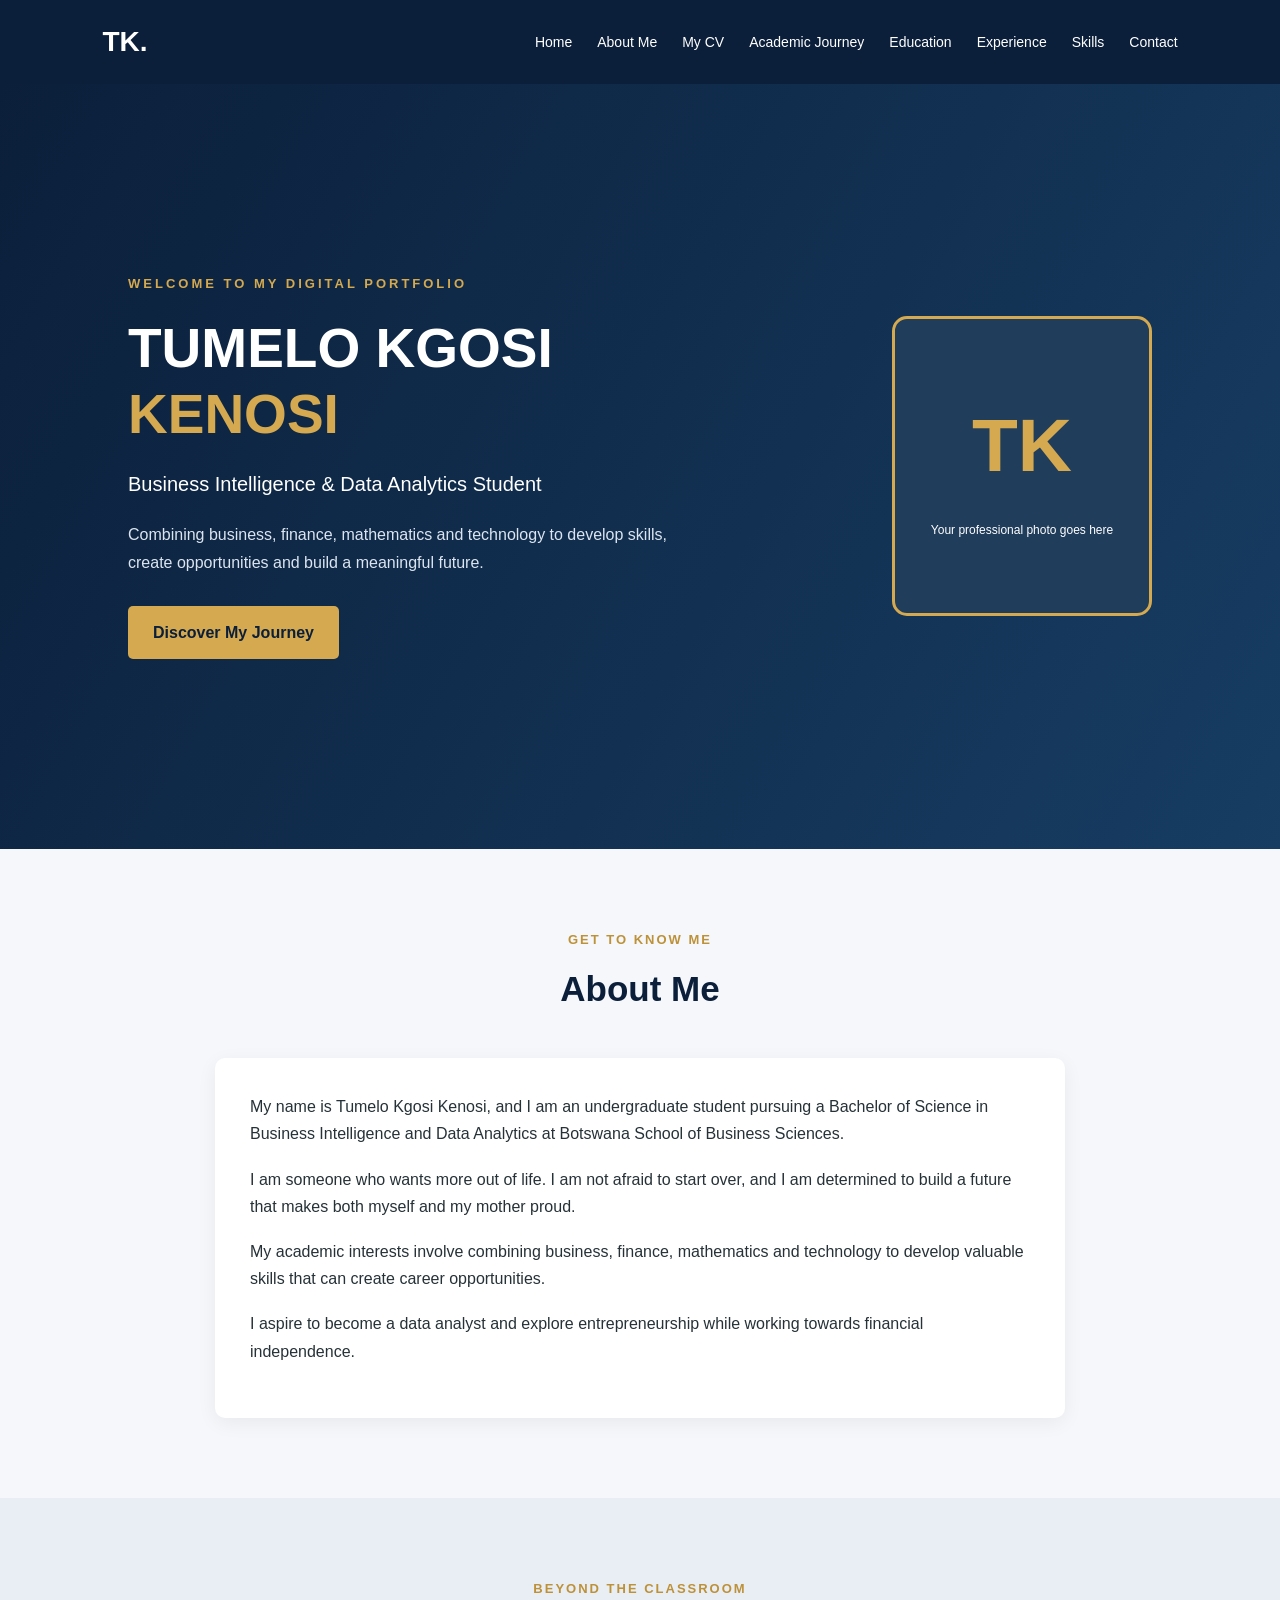
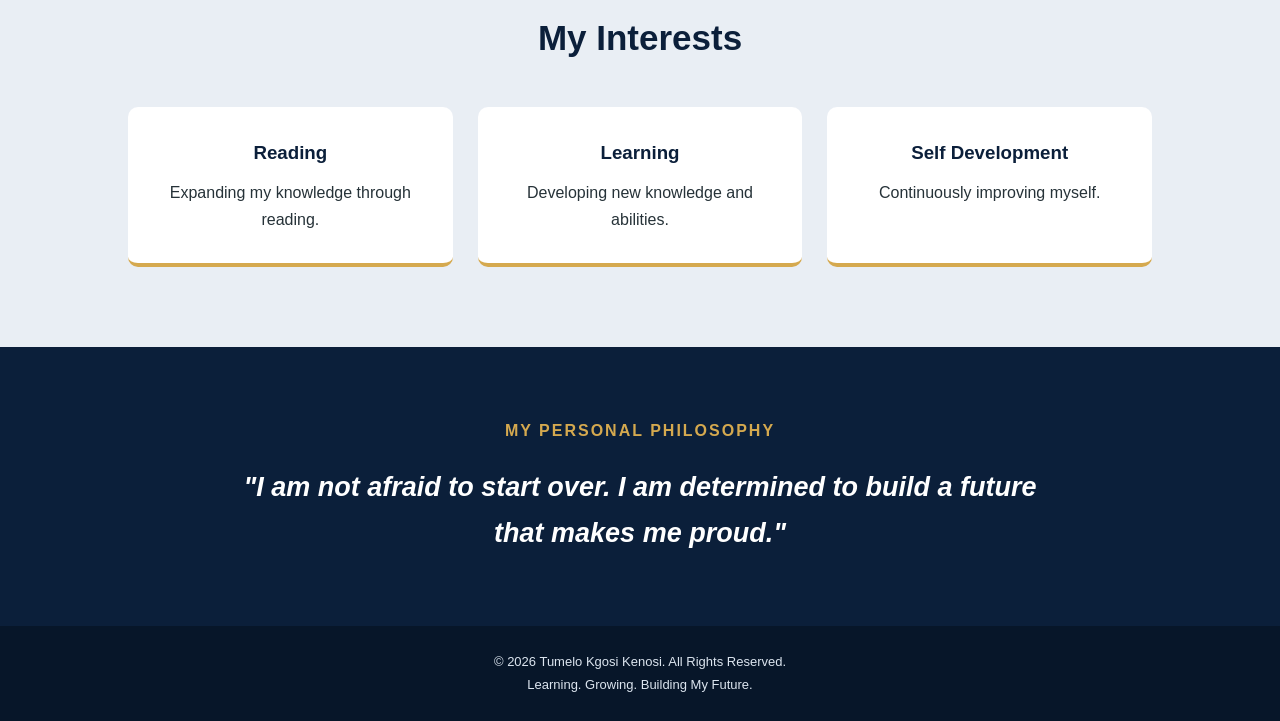
==== index.html @ eb2c1eec "Update index.html" ====
<!DOCTYPE html>
<html lang="en">
<head>
    <meta charset="UTF-8">
    <meta name="viewport" content="width=device-width, initial-scale=1.0">

    <title>Tumelo Kgosi Kenosi | Digital Portfolio</title>

    <meta name="description"
          content="The academic and professional portfolio of Tumelo Kgosi Kenosi, a Business Intelligence and Data Analytics student.">

    <link rel="stylesheet" href="style.css">
</head>

<body>

    <!-- NAVIGATION BAR -->
    <header>
        <nav class="navbar">
            <a href="#home" class="logo">TK.</a>

            <ul class="nav-links">
                <li><a href="home">Home</a></li>
                <li><a href="about">About Me</a></li>
                <li><a href="cv.html">My CV</a></li>
                <li><a href="academic.html">Academic Journey</a></li>
                <li><a href="education">Education</a></li>
                <li><a href="experience">Experience</a></li>
                <li><a href="skills">Skills</a></li>
                <li><a href="contact">Contact</a></li>
            </ul>
        </nav>
    </header>


    <!-- HOME SECTION -->
    <section id="home" class="hero">

        <div class="hero-content">

            <p class="intro">WELCOME TO MY DIGITAL PORTFOLIO</p>

            <h1>
                TUMELO KGOSI <br>
                <span>KENOSI</span>
            </h1>

            <h2>
                Business Intelligence & Data Analytics Student
            </h2>

            <p class="hero-description">
                Combining business, finance, mathematics and
                technology to develop skills, create opportunities
                and build a meaningful future.
            </p>

            <a href="#about" class="btn">
                Discover My Journey
            </a>

        </div>

        <div class="hero-image">
            <div class="image-placeholder">
                <span>TK</span>
                <p>Your professional photo goes here</p>
            </div>
        </div>

    </section>


    <!-- ABOUT ME SECTION -->
    <section id="about" class="section">

        <div class="section-heading">
            <p>GET TO KNOW ME</p>
            <h2>About Me</h2>
        </div>

        <div class="about-content">

            <p>
                My name is Tumelo Kgosi Kenosi, and I am an
                undergraduate student pursuing a Bachelor of
                Science in Business Intelligence and Data
                Analytics at Botswana School of Business Sciences.
            </p>

            <p>
                I am someone who wants more out of life. I am not
                afraid to start over, and I am determined to build
                a future that makes both myself and my mother proud.
            </p>

            <p>
                My academic interests involve combining business,
                finance, mathematics and technology to develop
                valuable skills that can create career opportunities.
            </p>

            <p>
                I aspire to become a data analyst and explore
                entrepreneurship while working towards financial
                independence.
            </p>

        </div>

    </section>


    <!-- PERSONAL INTERESTS -->
    <section class="section interests">

        <div class="section-heading">
            <p>BEYOND THE CLASSROOM</p>
            <h2>My Interests</h2>
        </div>

        <div class="interest-grid">

            <div class="interest-card">
                <h3>Reading</h3>
                <p>Expanding my knowledge through reading.</p>
            </div>

            <div class="interest-card">
                <h3>Learning</h3>
                <p>Developing new knowledge and abilities.</p>
            </div>

            <div class="interest-card">
                <h3>Self Development</h3>
                <p>Continuously improving myself.</p>
            </div>

        </div>

    </section>


    <!-- PERSONAL PHILOSOPHY -->
    <section class="quote-section">

        <p>MY PERSONAL PHILOSOPHY</p>

        <h2>
            "I am not afraid to start over.
            I am determined to build a future
            that makes me proud."
        </h2>

    </section>


    <!-- FOOTER -->
    <footer>
        <p>
            &copy; 2026 Tumelo Kgosi Kenosi.
            All Rights Reserved.
        </p>

        <p>Learning. Growing. Building My Future.</p>
    </footer>

    <script src="script.js"></script>

</body>
</html>
---- style.css ----
/* =================================
   1. GENERAL WEBSITE SETTINGS
================================= */

* {
    margin: 0;
    padding: 0;
    box-sizing: border-box;
    scroll-behavior: smooth;
}

body {
    font-family: Arial, sans-serif;
    background-color: #f5f7fa;
    color: #263238;
    line-height: 1.7;
}


/* =================================
   2. NAVIGATION BAR
================================= */

header {
    background-color: #0b1f3a;
    padding: 18px 8%;
    position: sticky;
    top: 0;
    z-index: 1000;
}

.navbar {
    display: flex;
    justify-content: space-between;
    align-items: center;
}

.logo {
    color: white;
    font-size: 28px;
    font-weight: bold;
    text-decoration: none;
}

.nav-links {
    display: flex;
    list-style: none;
    gap: 25px;
}

.nav-links a {
    color: white;
    text-decoration: none;
    font-size: 14px;
    transition: 0.3s;
}

.nav-links a:hover {
    color: #d5a94f;
}


/* =================================
   3. HOMEPAGE / HERO SECTION
================================= */

.hero {
    min-height: 85vh;
    background: linear-gradient(
        120deg,
        #0b1f3a,
        #173d63
    );

    display: flex;
    align-items: center;
    justify-content: space-between;
    padding: 70px 10%;
    gap: 40px;
}

.hero-content {
    max-width: 650px;
    color: white;
}

.intro {
    color: #d5a94f;
    letter-spacing: 3px;
    font-size: 13px;
    font-weight: bold;
    margin-bottom: 20px;
}

.hero h1 {
    font-size: 55px;
    line-height: 1.2;
    margin-bottom: 20px;
}

.hero h1 span {
    color: #d5a94f;
}

.hero h2 {
    font-size: 20px;
    margin-bottom: 20px;
    font-weight: normal;
}

.hero-description {
    color: #dce5ef;
    margin-bottom: 30px;
    max-width: 550px;
}

.btn {
    display: inline-block;
    background-color: #d5a94f;
    color: #0b1f3a;
    padding: 13px 25px;
    border-radius: 5px;
    text-decoration: none;
    font-weight: bold;
    transition: 0.3s;
}

.btn:hover {
    background-color: white;
    transform: translateY(-3px);
}


/* =================================
   4. PROFILE IMAGE PLACEHOLDER
================================= */

.hero-image {
    display: flex;
    justify-content: center;
    align-items: center;
}

.image-placeholder {
    width: 260px;
    height: 300px;
    border: 3px solid #d5a94f;
    border-radius: 15px;
    background-color: #203d5b;
    color: white;
    display: flex;
    flex-direction: column;
    align-items: center;
    justify-content: center;
    text-align: center;
}

.image-placeholder span {
    font-size: 75px;
    font-weight: bold;
    color: #d5a94f;
}

.image-placeholder p {
    font-size: 12px;
    padding: 10px;
}


/* =================================
   5. GENERAL SECTIONS
================================= */

.section {
    padding: 80px 10%;
}

.section-heading {
    text-align: center;
    margin-bottom: 40px;
}

.section-heading p {
    color: #bd9138;
    font-size: 13px;
    font-weight: bold;
    letter-spacing: 2px;
}

.section-heading h2 {
    color: #0b1f3a;
    font-size: 35px;
    margin-top: 8px;
}

.about-content {
    max-width: 850px;
    margin: auto;
    background-color: white;
    padding: 35px;
    border-radius: 10px;
    box-shadow: 0 5px 20px rgba(0,0,0,0.06);
}

.about-content p {
    margin-bottom: 18px;
}


/* =================================
   6. INTEREST CARDS
================================= */

.interests {
    background-color: #e9eef4;
}

.interest-grid {
    display: grid;
    grid-template-columns: repeat(3, 1fr);
    gap: 25px;
}

.interest-card {
    background-color: white;
    padding: 30px;
    border-radius: 10px;
    text-align: center;
    border-bottom: 4px solid #d5a94f;
    transition: 0.3s;
}

.interest-card:hover {
    transform: translateY(-7px);
    box-shadow: 0 8px 20px rgba(0,0,0,0.1);
}

.interest-card h3 {
    color: #0b1f3a;
    margin-bottom: 10px;
}


/* =================================
   7. PERSONAL QUOTE
================================= */

.quote-section {
    background-color: #0b1f3a;
    color: white;
    text-align: center;
    padding: 70px 10%;
}

.quote-section p {
    color: #d5a94f;
    letter-spacing: 2px;
    margin-bottom: 20px;
    font-weight: bold;
}

.quote-section h2 {
    max-width: 800px;
    margin: auto;
    font-size: 27px;
    font-style: italic;
}


/* =================================
   8. FOOTER
================================= */

footer {
    background-color: #071629;
    color: #dce5ef;
    text-align: center;
    padding: 25px;
    font-size: 13px;
}


/* =================================
   9. MOBILE RESPONSIVENESS
================================= */

@media (max-width: 850px) {

    .hero {
        flex-direction: column;
        text-align: center;
    }

    .hero h1 {
        font-size: 40px;
    }

    .interest-grid {
        grid-template-columns: 1fr;
    }

    .navbar {
        flex-direction: column;
        gap: 15px;
    }

    .nav-links {
        justify-content: center;
        flex-wrap: wrap;
        gap: 12px;
    }

}

@media (max-width: 480px) {

    .hero h1 {
        font-size: 32px;
    }

    .hero h2 {
        font-size: 17px;
    }

    .section {
        padding: 55px 6%;
    }

    .about-content {
        padding: 22px;
    }

}


/* BACK TO TOP BUTTON */

.back-to-top {
    position: fixed;
    bottom: 25px;
    right: 25px;
    width: 45px;
    height: 45px;
    border: none;
    border-radius: 50%;
    background-color: #d5a94f;
    color: #0b1f3a;
    font-size: 25px;
    font-weight: bold;
    cursor: pointer;
    opacity: 0;
    visibility: hidden;
    transition: 0.3s;
    z-index: 999;
}

.back-to-top.show {
    opacity: 1;
    visibility: visible;
}

.back-to-top:hover {
    background-color: #0b1f3a;
    color: white;
}

/* ACTIVE NAVIGATION LINK */

.nav-links a.active {
    color: #d5a94f;
}


/* =================================
   CV PAGE STYLING
================================= */

.cv-hero {
    background: linear-gradient(120deg, #0b1f3a, #173d63);
    color: white;
    text-align: center;
    padding: 75px 20px;
}

.cv-hero p:first-child {
    color: #d5a94f;
    letter-spacing: 3px;
    font-size: 13px;
}

.cv-hero h1 {
    font-size: 40px;
    margin: 15px 0;
}

.cv-hero h2 {
    color: #d5a94f;
    font-size: 24px;
}

.cv-container {
    max-width: 950px;
    margin: 50px auto;
    padding: 0 25px;
}

.cv-section {
    background: white;
    padding: 30px;
    margin-bottom: 25px;
    border-radius: 10px;
    box-shadow: 0 5px 18px rgba(0,0,0,0.05);
}

.cv-section h2 {
    color: #0b1f3a;
    border-bottom: 2px solid #d5a94f;
    padding-bottom: 10px;
    margin-bottom: 20px;
}

.cv-item {
    margin-bottom: 15px;
}

.cv-item h3 {
    color: #173d63;
    margin-bottom: 5px;
}

.institution {
    font-weight: bold;
    color: #bd9138;
}

.placeholder {
    color: #777;
    font-style: italic;
    margin-top: 10px;
}

.cv-skills {
    display: grid;
    grid-template-columns: repeat(2, 1fr);
    gap: 20px;
}

.skill {
    background: #f0f3f7;
    padding: 20px;
    border-radius: 8px;
}

.skill h3 {
    color: #173d63;
    margin-bottom: 8px;
}

.cv-list {
    padding-left: 25px;
}

.cv-list li {
    margin-bottom: 10px;
}

.cv-button {
    text-align: center;
    margin: 40px 0;
}

@media (max-width: 600px) {
    .cv-skills {
        grid-template-columns: 1fr;
    }

    .cv-hero h1 {
        font-size: 30px;
    }

    .cv-section {
        padding: 20px;
    }
}


/* =================================
   ACADEMIC BLOG PAGE
================================= */

.blog-hero {
    background: linear-gradient(120deg, #0b1f3a, #173d63);
    color: white;
    text-align: center;
    padding: 75px 20px;
}

.blog-hero p:first-child {
    color: #d5a94f;
    font-size: 13px;
    letter-spacing: 3px;
    font-weight: bold;
}

.blog-hero h1 {
    font-size: 42px;
    margin: 15px 0;
}

.blog-container {
    max-width: 900px;
    margin: 50px auto;
    padding: 0 25px;
}

.blog-post {
    background: white;
    padding: 45px;
    border-radius: 10px;
    box-shadow: 0 5px 20px rgba(0,0,0,0.06);
    margin-bottom: 35px;
}

.blog-category {
    color: #bd9138;
    font-size: 12px;
    font-weight: bold;
    letter-spacing: 2px;
}

.blog-post h2 {
    color: #0b1f3a;
    font-size: 30px;
    margin: 12px 0;
}

.blog-date {
    color: #777;
    font-size: 13px;
    margin-bottom: 30px;
}

.blog-content h3 {
    color: #173d63;
    margin: 25px 0 10px;
}

.blog-content p {
    margin-bottom: 18px;
    text-align: justify;
}

.blog-container > .btn {
    display: block;
    width: fit-content;
    margin: auto;
}

@media (max-width: 600px) {

    .blog-post {
        padding: 25px;
    }

    .blog-hero h1 {
        font-size: 30px;
    }

}
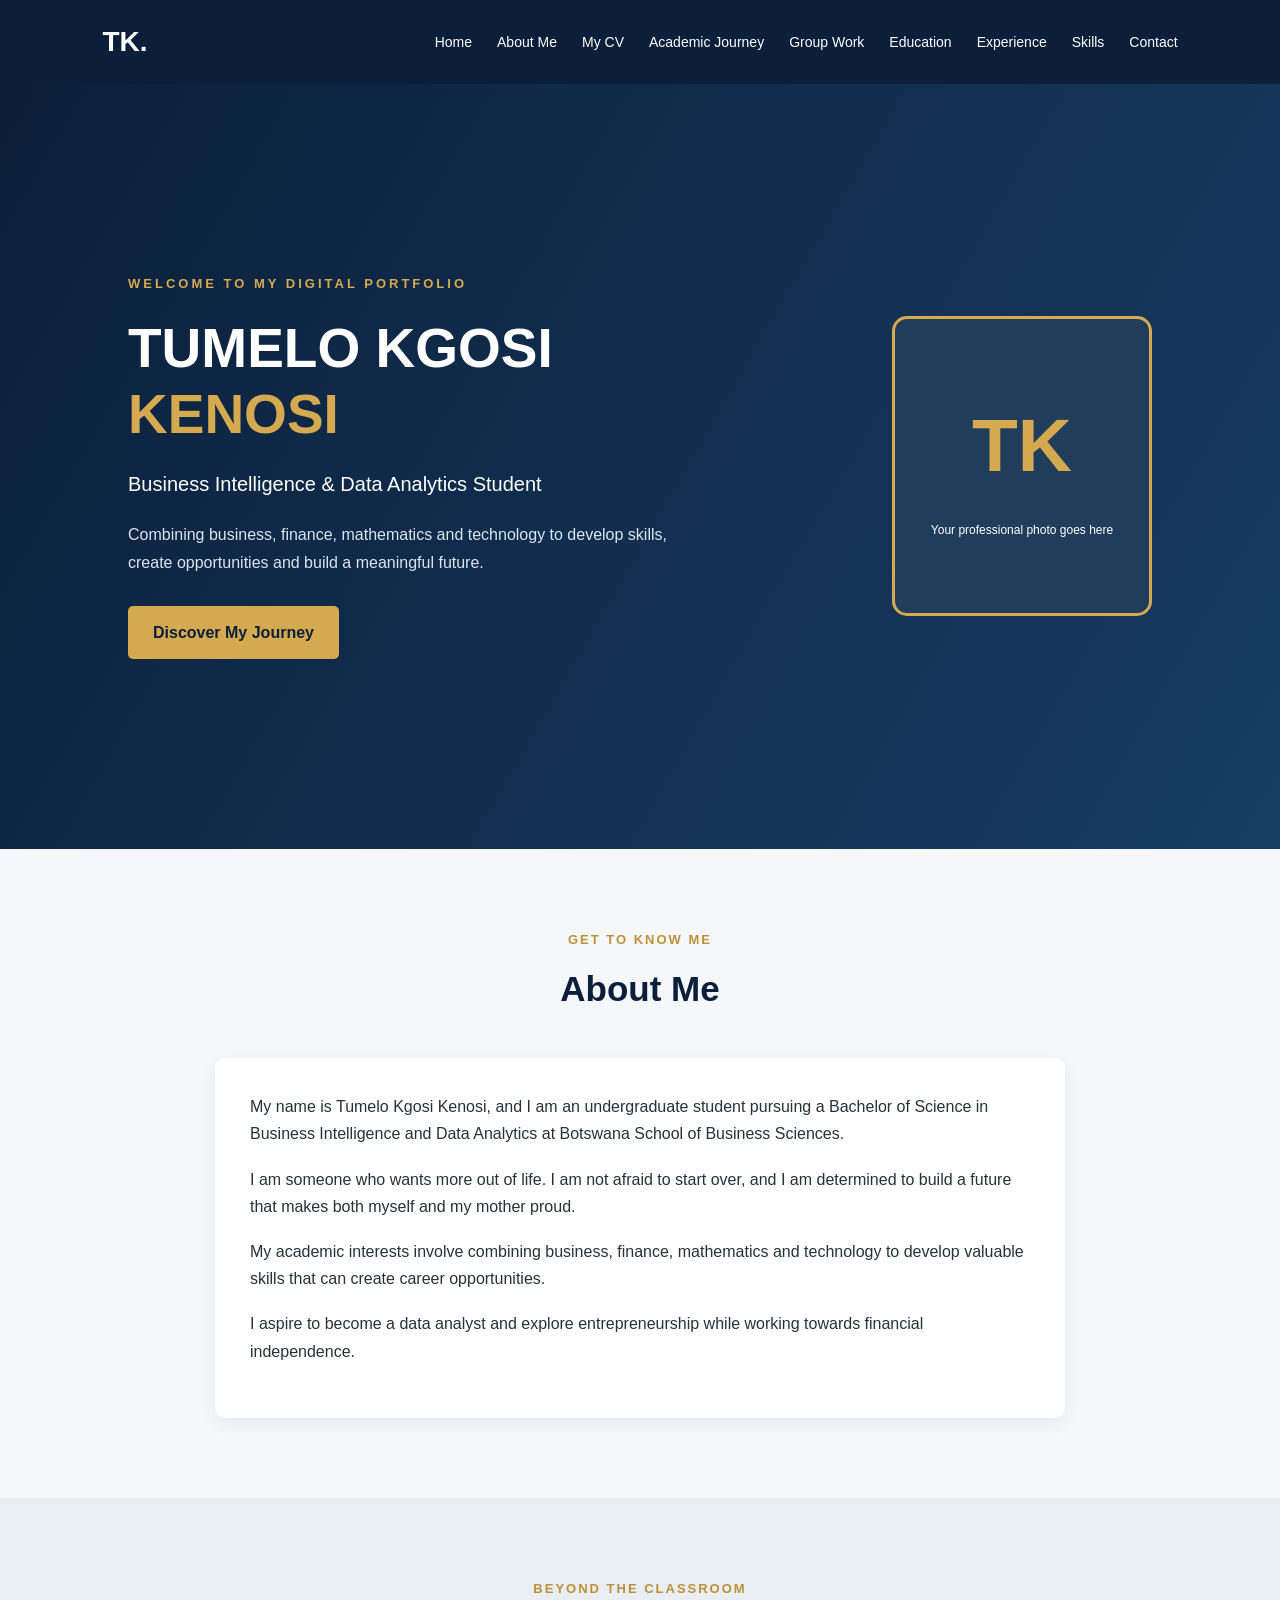
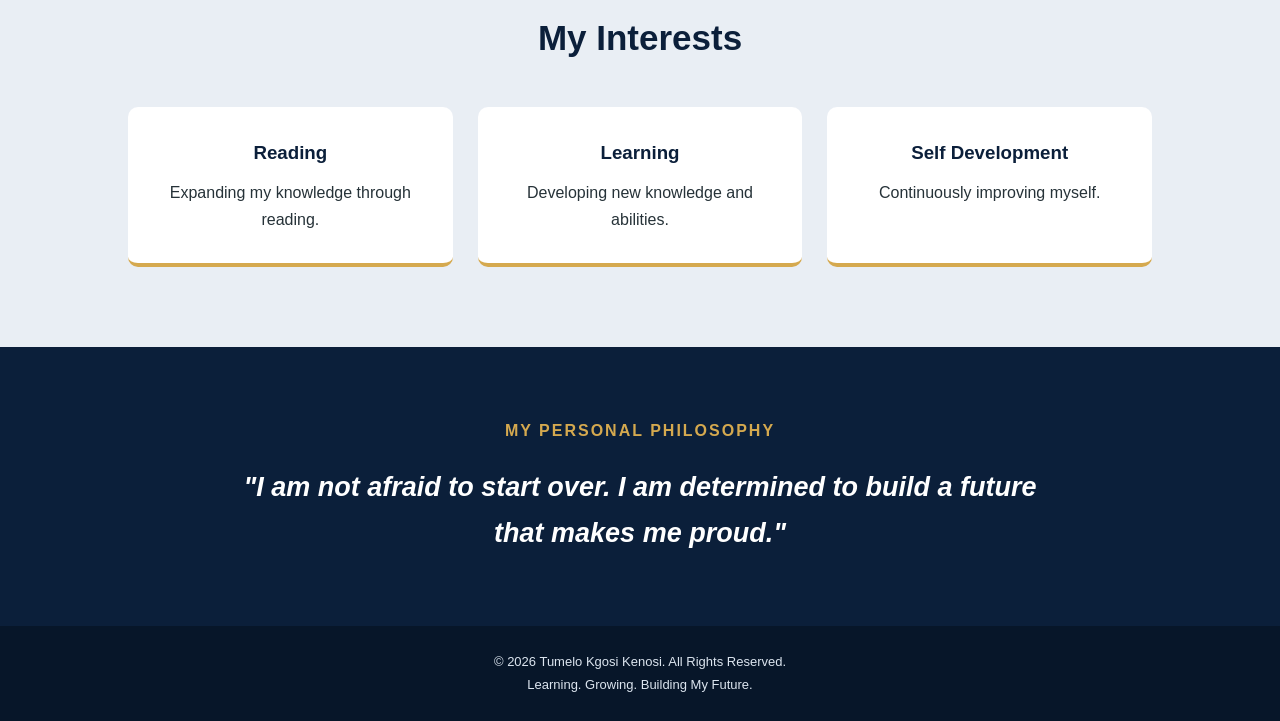
==== commit 86ec385c: "Update index.html" ====
--- a/index.html
+++ b/index.html
@@ -25,6 +25,7 @@
                 <li><a href="about">About Me</a></li>
                 <li><a href="cv.html">My CV</a></li>
                 <li><a href="academic.html">Academic Journey</a></li>
+                <li><a href="groupwork.html">Group Work</a></li>
                 <li><a href="education">Education</a></li>
                 <li><a href="experience">Experience</a></li>
                 <li><a href="skills">Skills</a></li>
--- a/style.css
+++ b/style.css
@@ -568,3 +568,97 @@
     }
 
 }
+
+
+/* =================================
+   GROUP WORK PAGE
+================================= */
+
+.group-container {
+    max-width: 950px;
+    margin: 50px auto;
+    padding: 0 25px;
+}
+
+.group-intro {
+    background: white;
+    padding: 35px;
+    margin-bottom: 30px;
+    border-radius: 10px;
+    box-shadow: 0 5px 18px rgba(0,0,0,0.05);
+}
+
+.group-intro h2 {
+    color: #0b1f3a;
+    border-bottom: 2px solid #d5a94f;
+    padding-bottom: 12px;
+    margin-bottom: 20px;
+}
+
+.group-intro p {
+    margin-bottom: 15px;
+    text-align: justify;
+}
+
+.stage-card {
+    background: white;
+    padding: 35px;
+    margin-bottom: 25px;
+    border-radius: 10px;
+    border-left: 5px solid #d5a94f;
+    box-shadow: 0 5px 18px rgba(0,0,0,0.05);
+}
+
+.stage-number {
+    display: inline-block;
+    color: #bd9138;
+    font-size: 14px;
+    font-weight: bold;
+    margin-bottom: 10px;
+}
+
+.stage-card h2 {
+    color: #0b1f3a;
+    font-size: 27px;
+}
+
+.stage-card h3 {
+    color: #173d63;
+    margin: 10px 0 15px;
+}
+
+.stage-card > p {
+    margin-bottom: 20px;
+    text-align: justify;
+}
+
+.reflection-box {
+    background: #edf2f7;
+    padding: 20px;
+    border-radius: 8px;
+    margin-top: 20px;
+}
+
+.reflection-box strong {
+    color: #0b1f3a;
+    display: block;
+    margin-bottom: 10px;
+}
+
+.reflection-box p {
+    color: #555;
+    font-style: italic;
+}
+
+@media (max-width: 600px) {
+
+    .stage-card,
+    .group-intro {
+        padding: 22px;
+    }
+
+    .stage-card h2 {
+        font-size: 23px;
+    }
+
+}
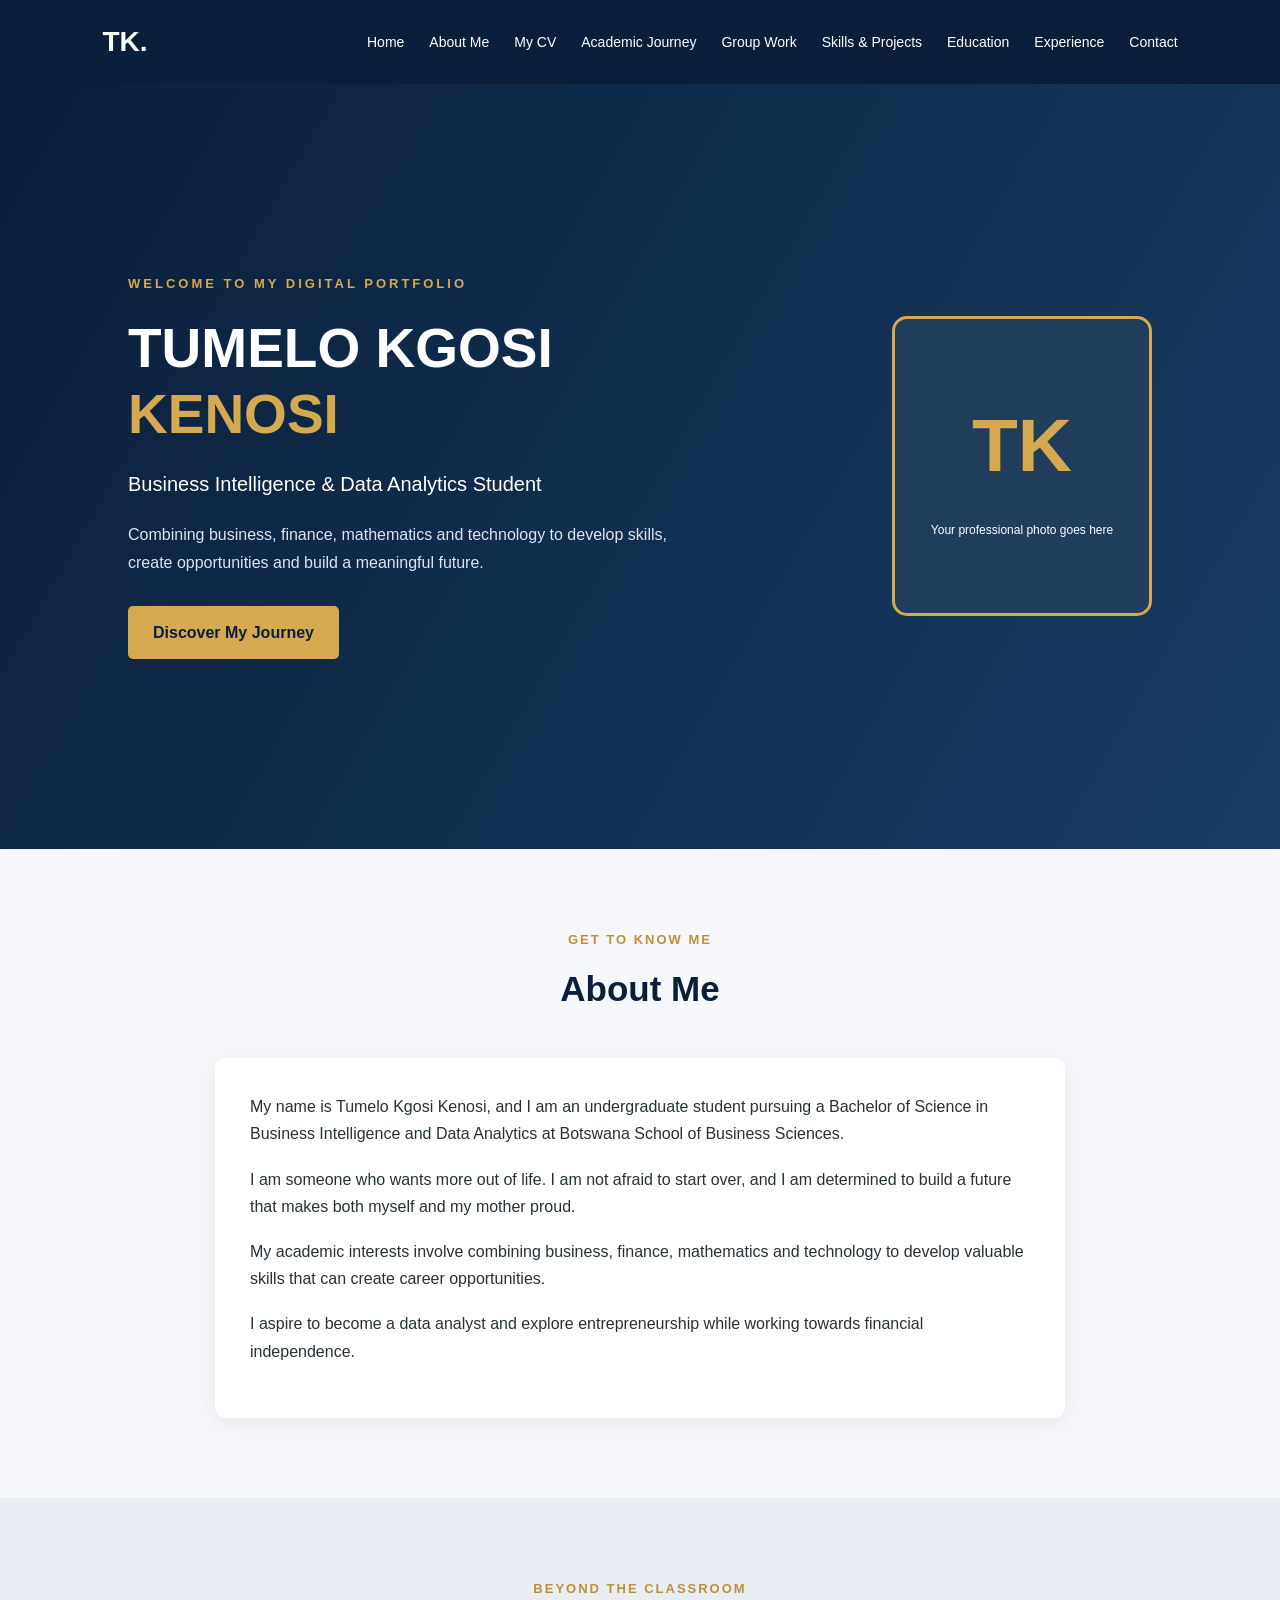
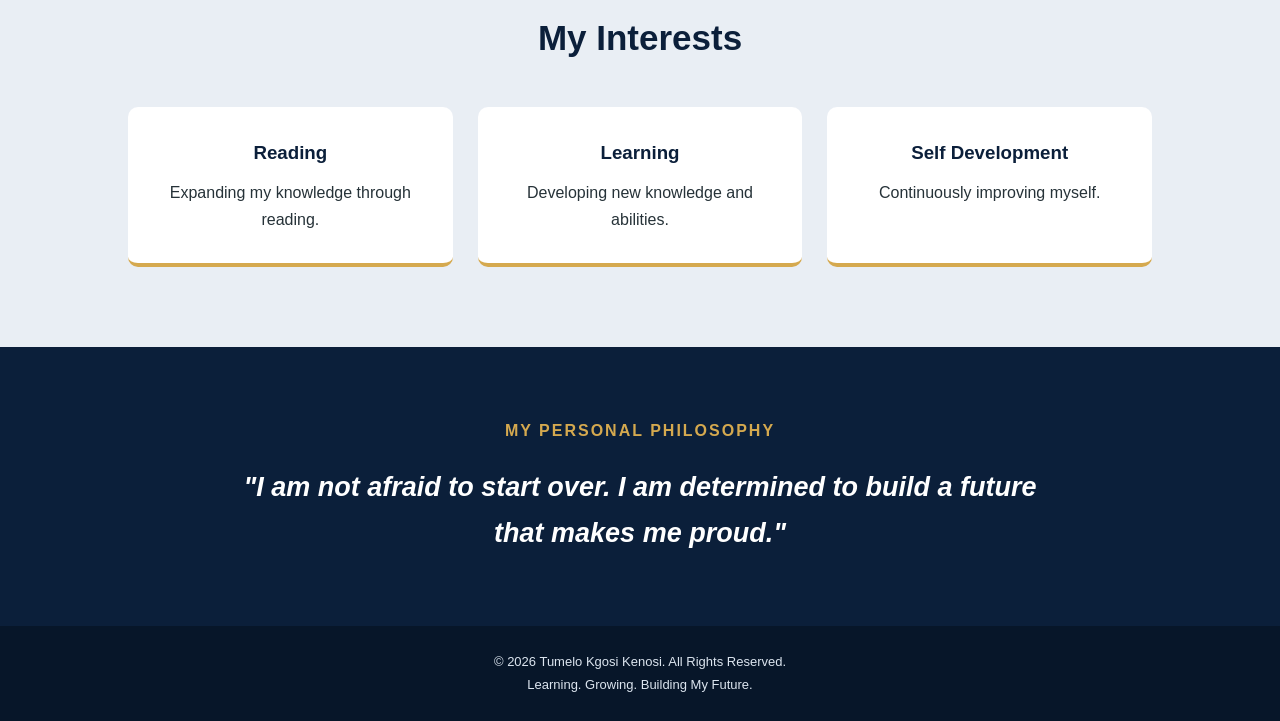
==== commit faaa42a6: "Update index.html" ====
--- a/index.html
+++ b/index.html
@@ -26,9 +26,9 @@
                 <li><a href="cv.html">My CV</a></li>
                 <li><a href="academic.html">Academic Journey</a></li>
                 <li><a href="groupwork.html">Group Work</a></li>
+                <li><a href="skills.html">Skills & Projects</a></li>
                 <li><a href="education">Education</a></li>
                 <li><a href="experience">Experience</a></li>
-                <li><a href="skills">Skills</a></li>
                 <li><a href="contact">Contact</a></li>
             </ul>
         </nav>
--- a/style.css
+++ b/style.css
@@ -662,3 +662,146 @@
     }
 
 }
+
+
+/* =================================
+   SKILLS AND PROJECTS PAGE
+================================= */
+
+.skills-container {
+    max-width: 1100px;
+    margin: 50px auto;
+    padding: 0 25px;
+}
+
+.skills-intro {
+    background: white;
+    padding: 35px;
+    margin-bottom: 35px;
+    border-radius: 10px;
+    box-shadow: 0 5px 18px rgba(0,0,0,0.05);
+}
+
+.skills-intro h2,
+.skills-section h2 {
+    color: #0b1f3a;
+    margin-bottom: 20px;
+}
+
+.skills-intro h2 {
+    border-bottom: 2px solid #d5a94f;
+    padding-bottom: 12px;
+}
+
+.skills-intro p {
+    text-align: justify;
+}
+
+.skills-section {
+    margin-bottom: 45px;
+}
+
+.skills-section > h2 {
+    font-size: 27px;
+    margin-bottom: 25px;
+}
+
+.skills-grid,
+.professional-grid,
+.projects-grid {
+    display: grid;
+    grid-template-columns: repeat(3, 1fr);
+    gap: 22px;
+}
+
+.portfolio-skill,
+.professional-card,
+.project-card {
+    background: white;
+    padding: 28px;
+    border-radius: 10px;
+    box-shadow: 0 5px 18px rgba(0,0,0,0.05);
+    transition: 0.3s;
+}
+
+.portfolio-skill:hover,
+.professional-card:hover,
+.project-card:hover {
+    transform: translateY(-5px);
+}
+
+.skill-icon {
+    width: 45px;
+    height: 45px;
+    display: flex;
+    align-items: center;
+    justify-content: center;
+    background: #0b1f3a;
+    color: #d5a94f;
+    font-weight: bold;
+    border-radius: 8px;
+    margin-bottom: 18px;
+}
+
+.portfolio-skill h3,
+.professional-card h3,
+.project-card h3 {
+    color: #173d63;
+    margin-bottom: 12px;
+}
+
+.portfolio-skill p,
+.professional-card p,
+.project-card p {
+    color: #555;
+    font-size: 14px;
+}
+
+.skill-status,
+.project-status {
+    display: inline-block;
+    margin-top: 18px;
+    padding: 6px 12px;
+    background: #edf2f7;
+    color: #173d63;
+    border-radius: 20px;
+    font-size: 11px;
+    font-weight: bold;
+}
+
+.project-intro {
+    margin-bottom: 22px;
+    color: #555;
+}
+
+.project-number {
+    color: #bd9138;
+    font-size: 12px;
+    font-weight: bold;
+    letter-spacing: 2px;
+    margin-bottom: 15px;
+}
+
+@media (max-width: 800px) {
+
+    .skills-grid,
+    .professional-grid,
+    .projects-grid {
+        grid-template-columns: repeat(2, 1fr);
+    }
+
+}
+
+@media (max-width: 550px) {
+
+    .skills-grid,
+    .professional-grid,
+    .projects-grid {
+        grid-template-columns: 1fr;
+    }
+
+    .skills-intro {
+        padding: 23px;
+    }
+
+}
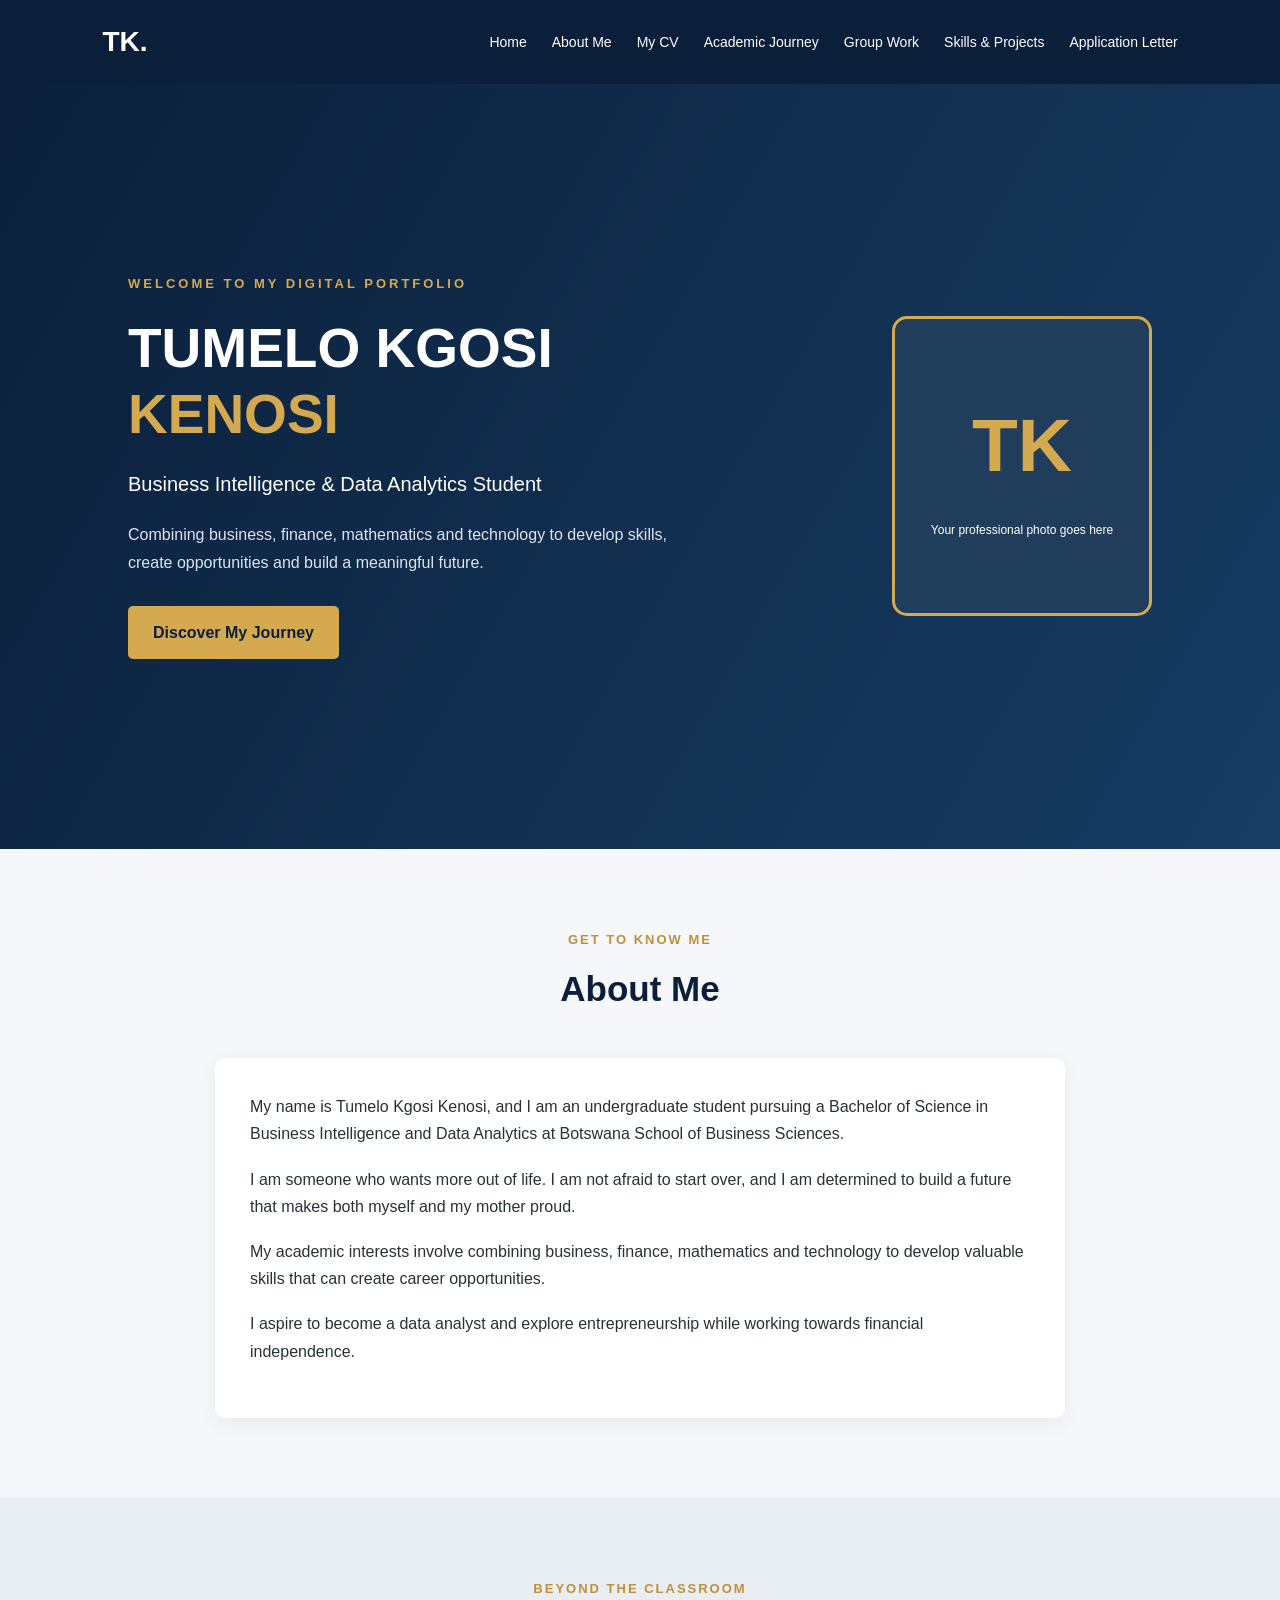
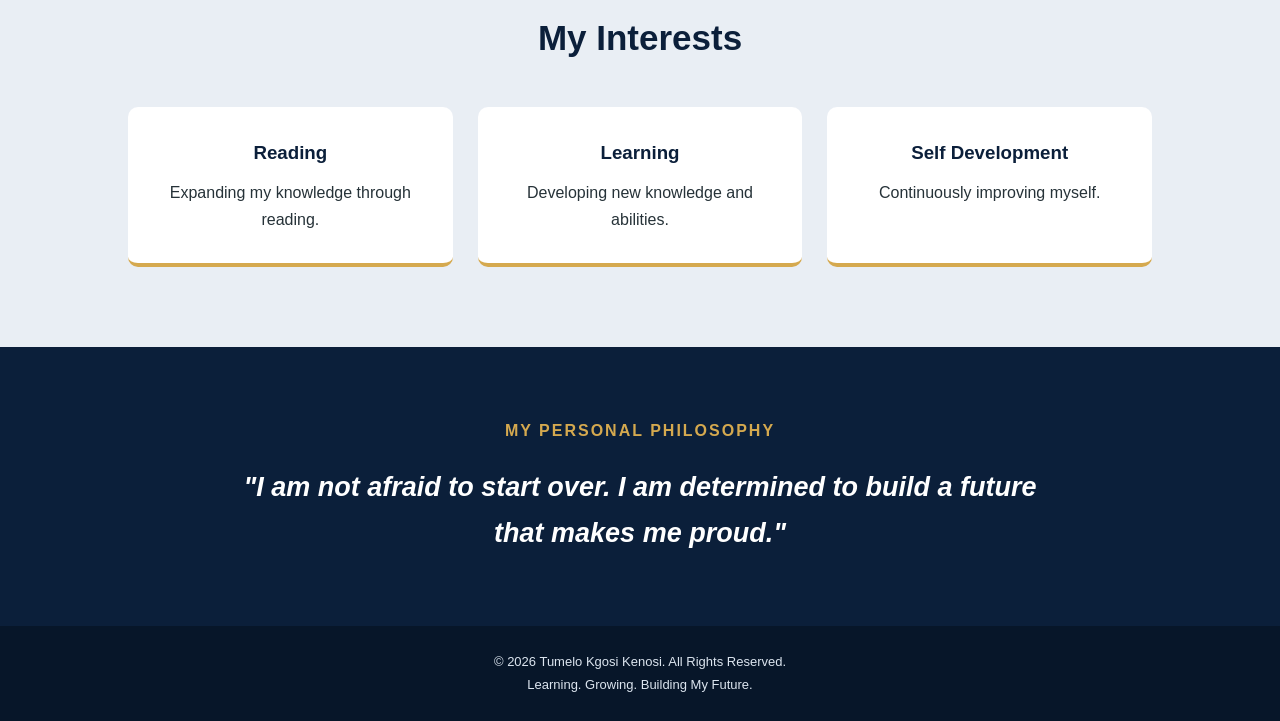
==== commit 62562208: "Update index.html" ====
--- a/index.html
+++ b/index.html
@@ -27,9 +27,7 @@
                 <li><a href="academic.html">Academic Journey</a></li>
                 <li><a href="groupwork.html">Group Work</a></li>
                 <li><a href="skills.html">Skills & Projects</a></li>
-                <li><a href="education">Education</a></li>
-                <li><a href="experience">Experience</a></li>
-                <li><a href="contact">Contact</a></li>
+                <li><a href="application.html">Application Letter</a></li>
             </ul>
         </nav>
     </header>
--- a/style.css
+++ b/style.css
@@ -805,3 +805,67 @@
     }
 
 }
+
+
+/* =================================
+   APPLICATION LETTER PAGE
+================================= */
+
+.letter-container {
+    max-width: 900px;
+    margin: 50px auto;
+    padding: 0 25px;
+}
+
+.letter-paper {
+    background: white;
+    padding: 55px;
+    border-radius: 8px;
+    box-shadow: 0 5px 25px rgba(0,0,0,0.08);
+    line-height: 1.9;
+}
+
+.letter-paper h2 {
+    color: #0b1f3a;
+    font-size: 25px;
+    margin-bottom: 3px;
+}
+
+.letter-subtitle {
+    color: #bd9138;
+    font-size: 14px;
+    margin-bottom: 20px;
+}
+
+.letter-paper hr {
+    border: none;
+    border-top: 2px solid #d5a94f;
+    margin-bottom: 25px;
+}
+
+.letter-paper p {
+    margin-bottom: 20px;
+    text-align: justify;
+}
+
+.letter-paper h3 {
+    color: #173d63;
+    font-size: 16px;
+    margin: 25px 0;
+}
+
+.signature {
+    margin-top: 25px;
+}
+
+@media (max-width: 600px) {
+
+    .letter-paper {
+        padding: 25px;
+    }
+
+    .letter-paper h2 {
+        font-size: 21px;
+    }
+
+}
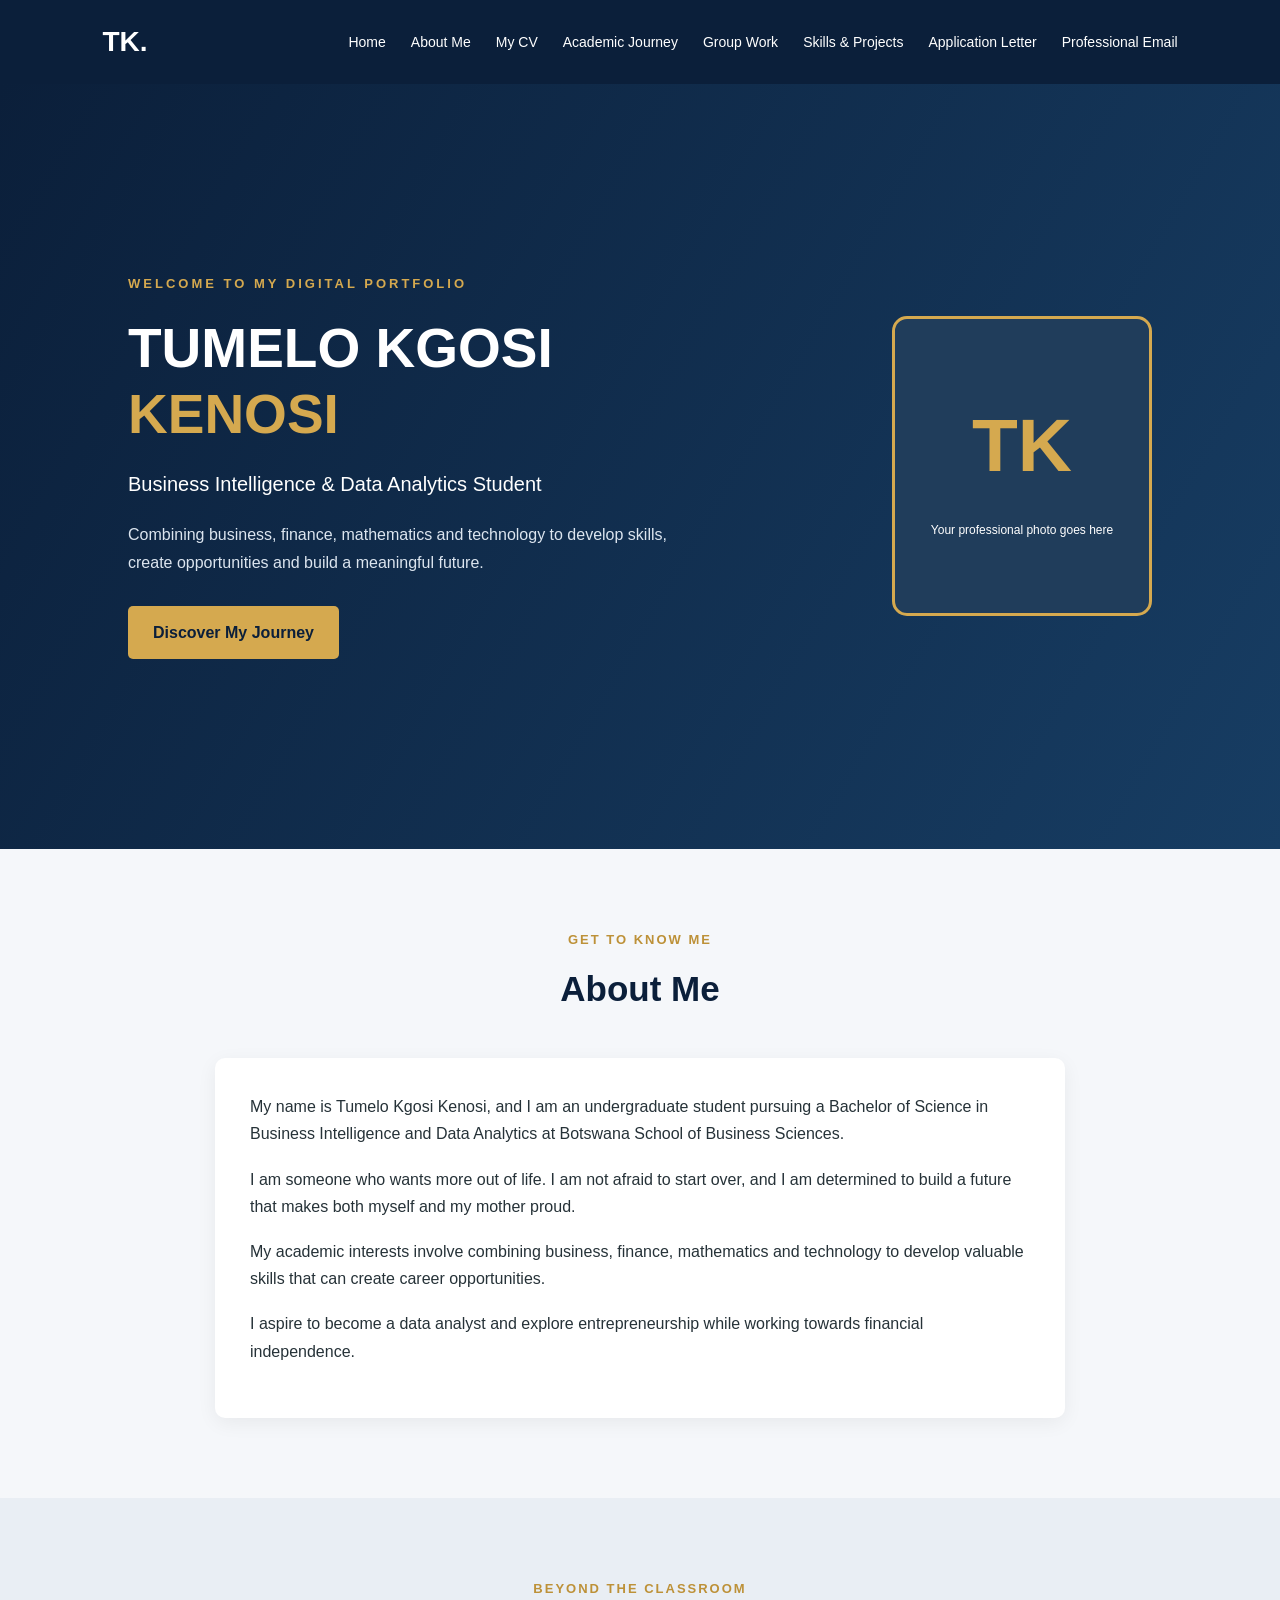
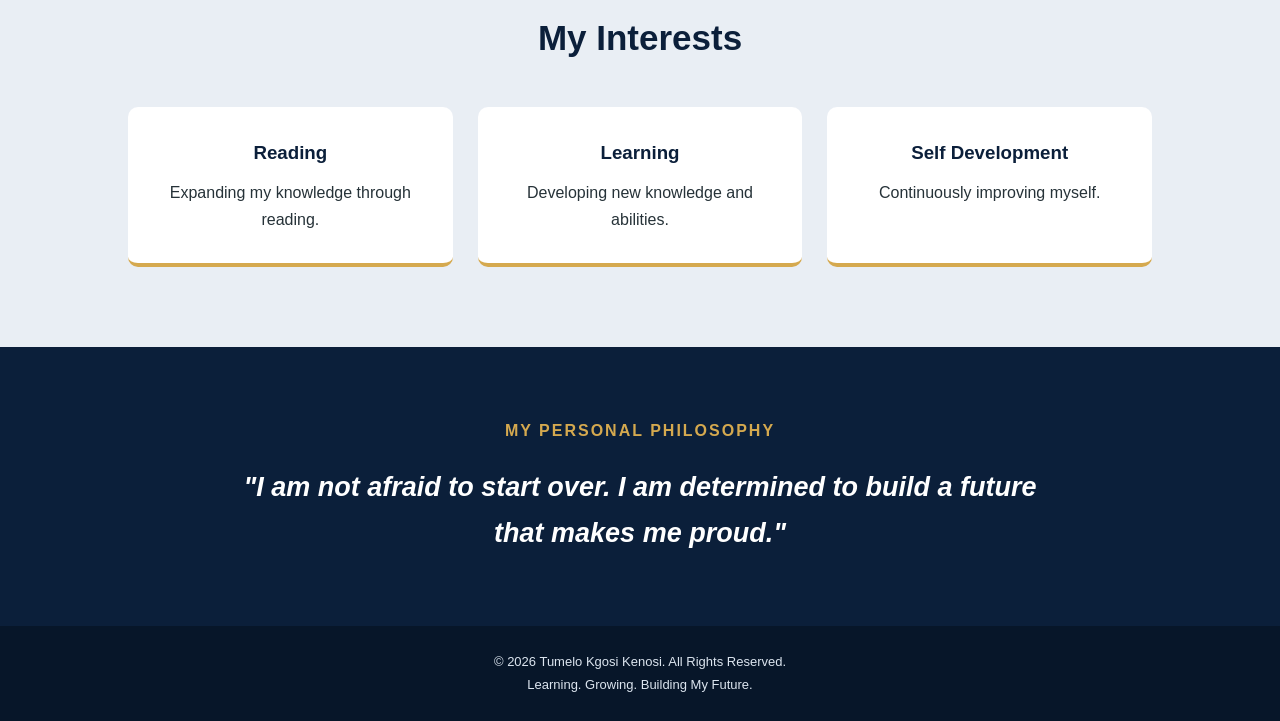
==== commit 0d14f35a: "Update index.html" ====
--- a/index.html
+++ b/index.html
@@ -28,6 +28,7 @@
                 <li><a href="groupwork.html">Group Work</a></li>
                 <li><a href="skills.html">Skills & Projects</a></li>
                 <li><a href="application.html">Application Letter</a></li>
+                <li><a href="email.html">Professional Email</a></li>
             </ul>
         </nav>
     </header>
--- a/style.css
+++ b/style.css
@@ -869,3 +869,63 @@
     }
 
 }
+
+
+/* =================================
+   PROFESSIONAL EMAIL PAGE
+================================= */
+
+.email-paper {
+    background: white;
+    padding: 40px;
+    border-radius: 10px;
+    box-shadow: 0 5px 20px rgba(0,0,0,0.06);
+    line-height: 1.8;
+}
+
+.email-paper h2 {
+    color: #0b1f3a;
+    margin-bottom: 25px;
+}
+
+.email-field {
+    display: flex;
+    gap: 12px;
+    padding: 12px 0;
+    border-bottom: 1px solid #e5e9ef;
+    flex-wrap: wrap;
+}
+
+.email-field strong {
+    color: #173d63;
+    min-width: 75px;
+}
+
+.email-paper hr {
+    border: none;
+    border-top: 2px solid #d5a94f;
+    margin: 25px 0;
+}
+
+.email-paper > p {
+    margin-bottom: 18px;
+}
+
+.attachment-note {
+    background: #edf2f7;
+    padding: 20px;
+    margin-top: 25px;
+    border-radius: 8px;
+}
+
+.attachment-note strong {
+    color: #0b1f3a;
+}
+
+@media (max-width: 600px) {
+
+    .email-paper {
+        padding: 23px;
+    }
+
+}
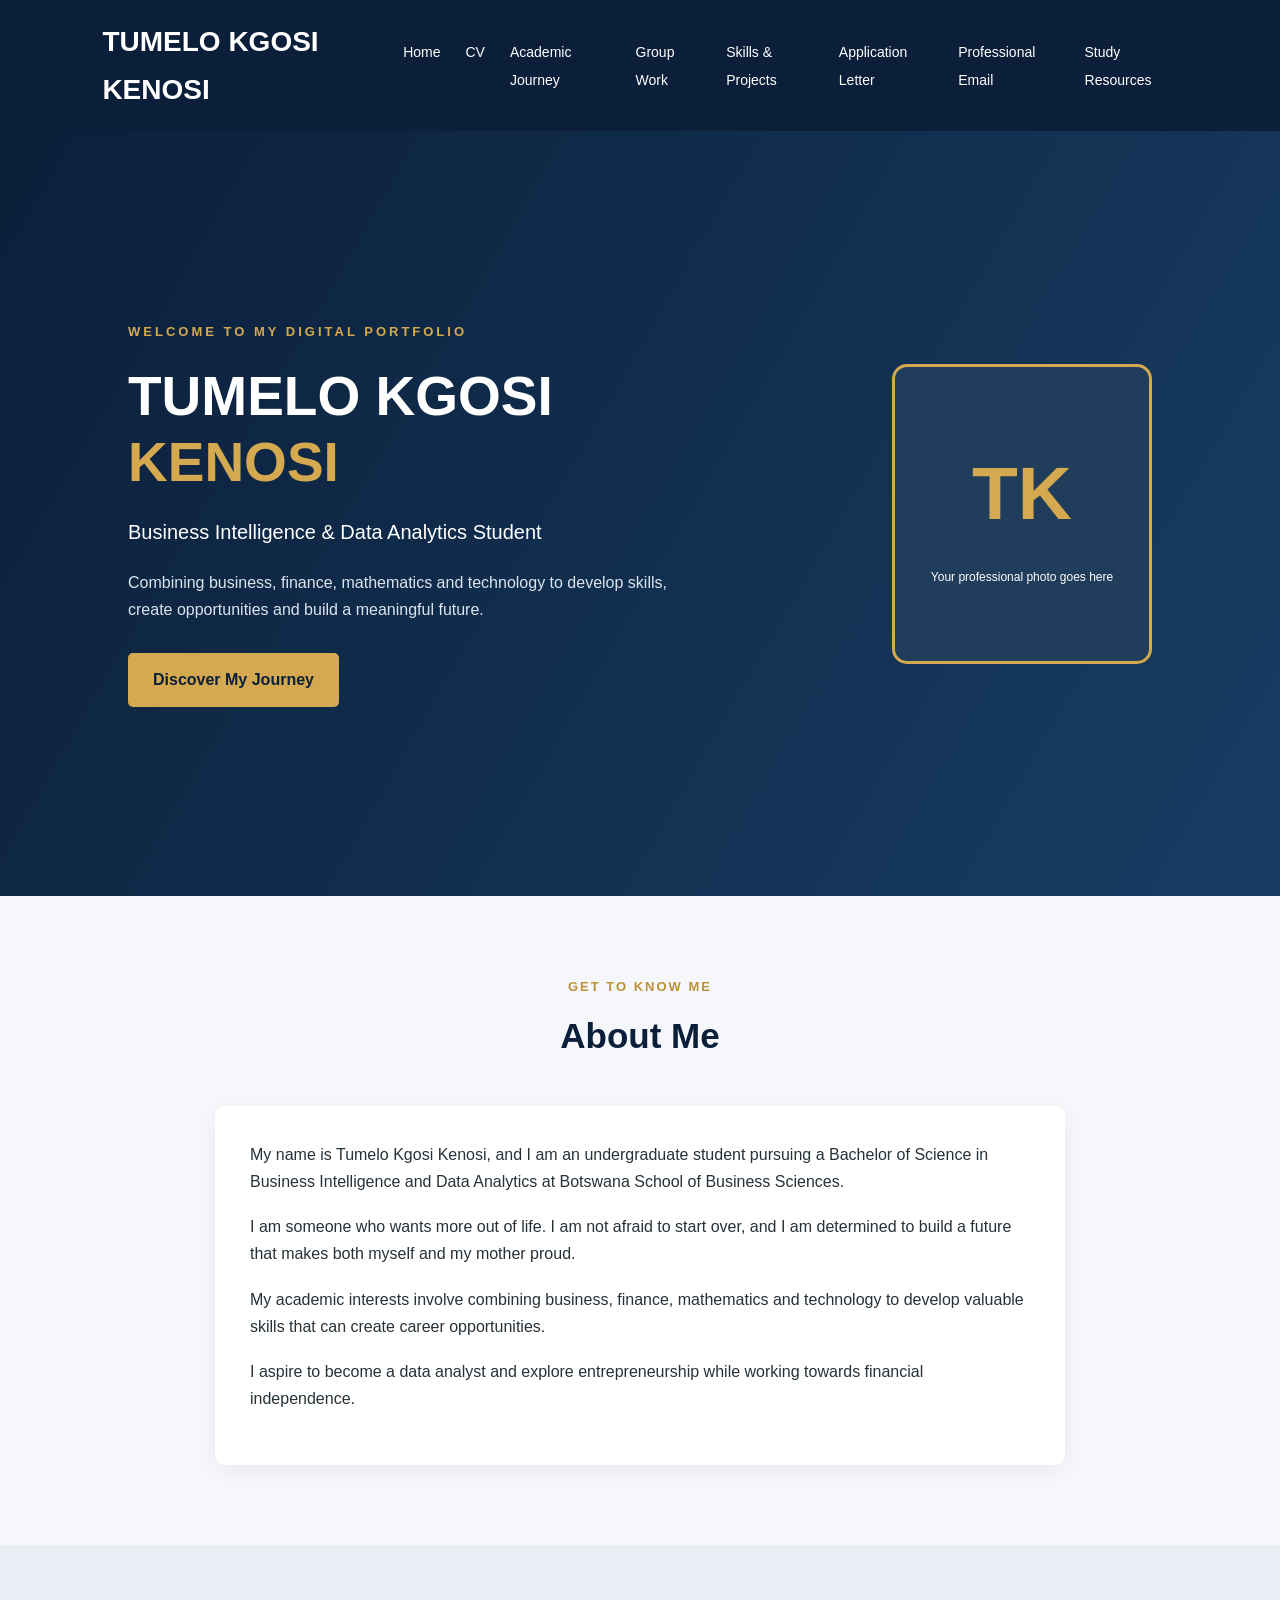
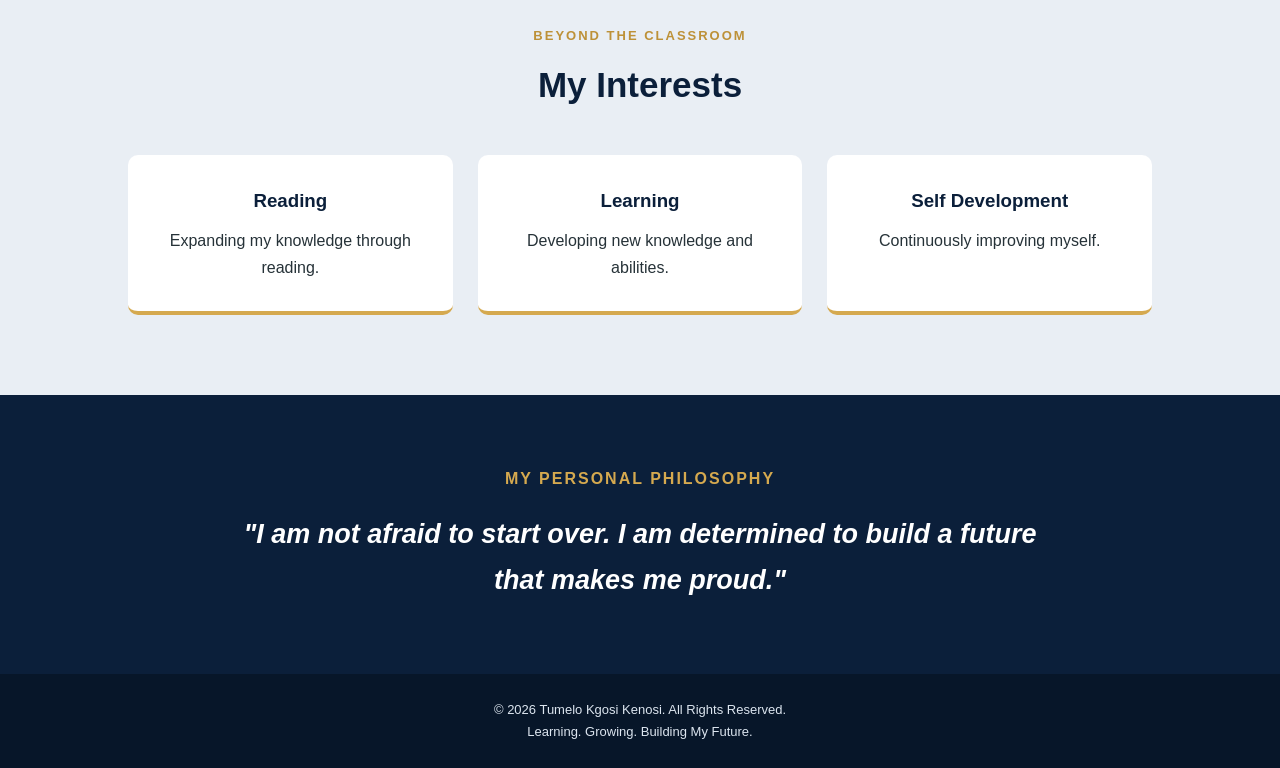
==== commit 8314198a: "Update index.html" ====
--- a/index.html
+++ b/index.html
@@ -17,20 +17,23 @@
 
     <!-- NAVIGATION BAR -->
     <header>
-        <nav class="navbar">
-            <a href="#home" class="logo">TK.</a>
+        
+<nav class="navbar">
+    <div class="logo">TUMELO KGOSI KENOSI</div>
 
-            <ul class="nav-links">
-                <li><a href="home">Home</a></li>
-                <li><a href="about">About Me</a></li>
-                <li><a href="cv.html">My CV</a></li>
-                <li><a href="academic.html">Academic Journey</a></li>
-                <li><a href="groupwork.html">Group Work</a></li>
-                <li><a href="skills.html">Skills & Projects</a></li>
-                <li><a href="application.html">Application Letter</a></li>
-                <li><a href="email.html">Professional Email</a></li>
-            </ul>
-        </nav>
+    <ul class="nav-links">
+        <li><a href="index.html">Home</a></li>
+        <li><a href="cv.html">CV</a></li>
+        <li><a href="academic.html">Academic Journey</a></li>
+        <li><a href="groupwork.html">Group Work</a></li>
+        <li><a href="skills.html">Skills & Projects</a></li>
+        <li><a href="application.html">Application Letter</a></li>
+        <li><a href="email.html">Professional Email</a></li>
+        <li><a href="resources.html">Study Resources</a></li>
+    </ul>
+</nav>
+
+           
     </header>
 
 
--- a/style.css
+++ b/style.css
@@ -929,3 +929,103 @@
     }
 
 }
+
+
+/* STUDY RESOURCES PAGE */
+
+.resources-container {
+    width: 90%;
+    max-width: 1100px;
+    margin: 40px auto;
+}
+
+.resource-intro {
+    text-align: center;
+    margin-bottom: 45px;
+}
+
+.resource-intro p {
+    max-width: 800px;
+    margin: 15px auto;
+    line-height: 1.8;
+    color: #555;
+}
+
+.resource-section {
+    margin-bottom: 45px;
+}
+
+.resource-section h2 {
+    color: #14213d;
+    margin-bottom: 20px;
+}
+
+.resource-grid {
+    display: grid;
+    grid-template-columns: repeat(auto-fit, minmax(230px, 1fr));
+    gap: 20px;
+}
+
+.resource-card {
+    background: #ffffff;
+    padding: 25px;
+    border-radius: 10px;
+    border: 1px solid #e1e1e1;
+    box-shadow: 0 4px 12px rgba(0, 0, 0, 0.05);
+    margin-bottom: 18px;
+}
+
+.resource-card h3 {
+    color: #14213d;
+    margin-bottom: 12px;
+}
+
+.resource-card p {
+    color: #555;
+    line-height: 1.7;
+    margin-bottom: 12px;
+}
+
+.resource-card a {
+    color: #b38b35;
+    font-weight: bold;
+    text-decoration: none;
+}
+
+.resource-card a:hover {
+    text-decoration: underline;
+}
+
+.learning-message {
+    background: #14213d;
+    color: white;
+    text-align: center;
+    padding: 40px 25px;
+    border-radius: 10px;
+    margin: 50px 0;
+}
+
+.learning-message p {
+    line-height: 1.8;
+    max-width: 750px;
+    margin: 15px auto;
+}
+
+.learning-message h3 {
+    color: #e0b653;
+    margin-top: 20px;
+}
+
+@media (max-width: 600px) {
+    .resources-container {
+        width: 92%;
+    }
+
+    .resource-card {
+        padding: 20px;
+    }
+
+    .learning-message {
+        padding: 30px 18px;
+    }
+}
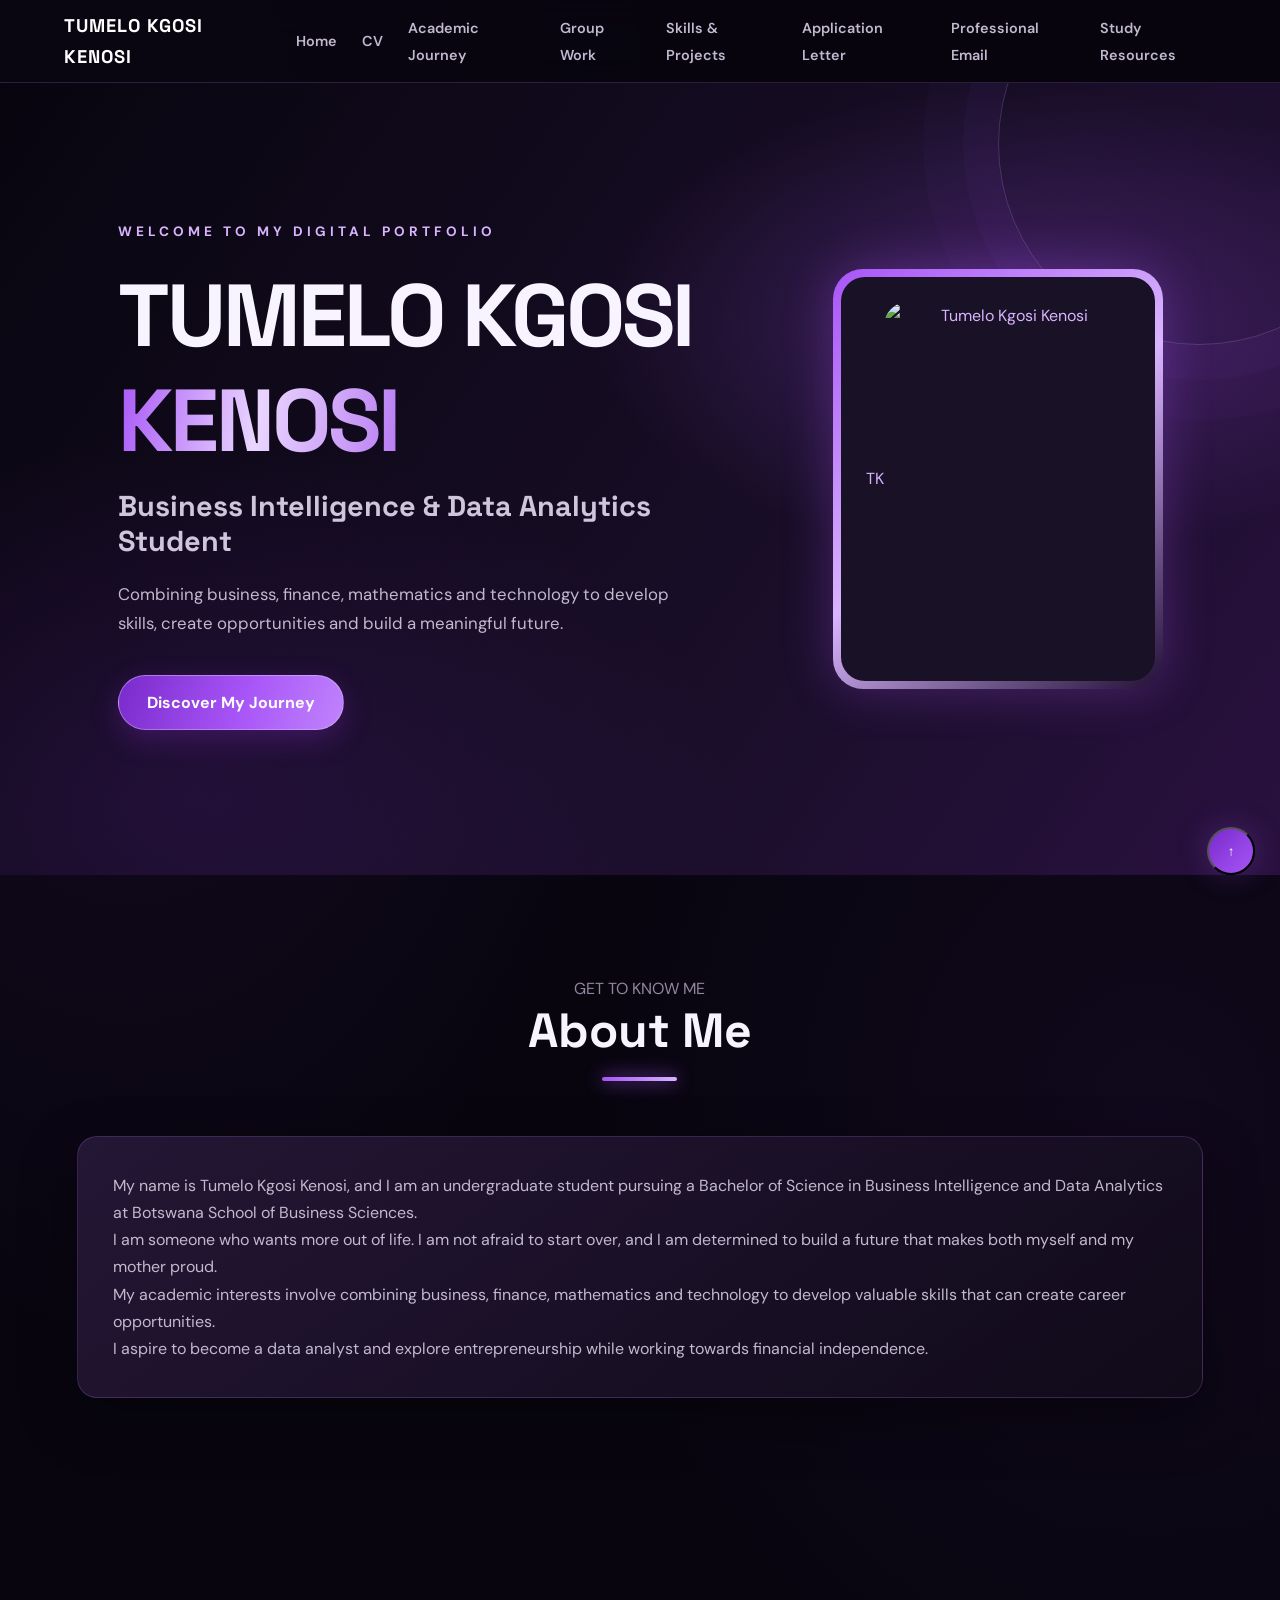
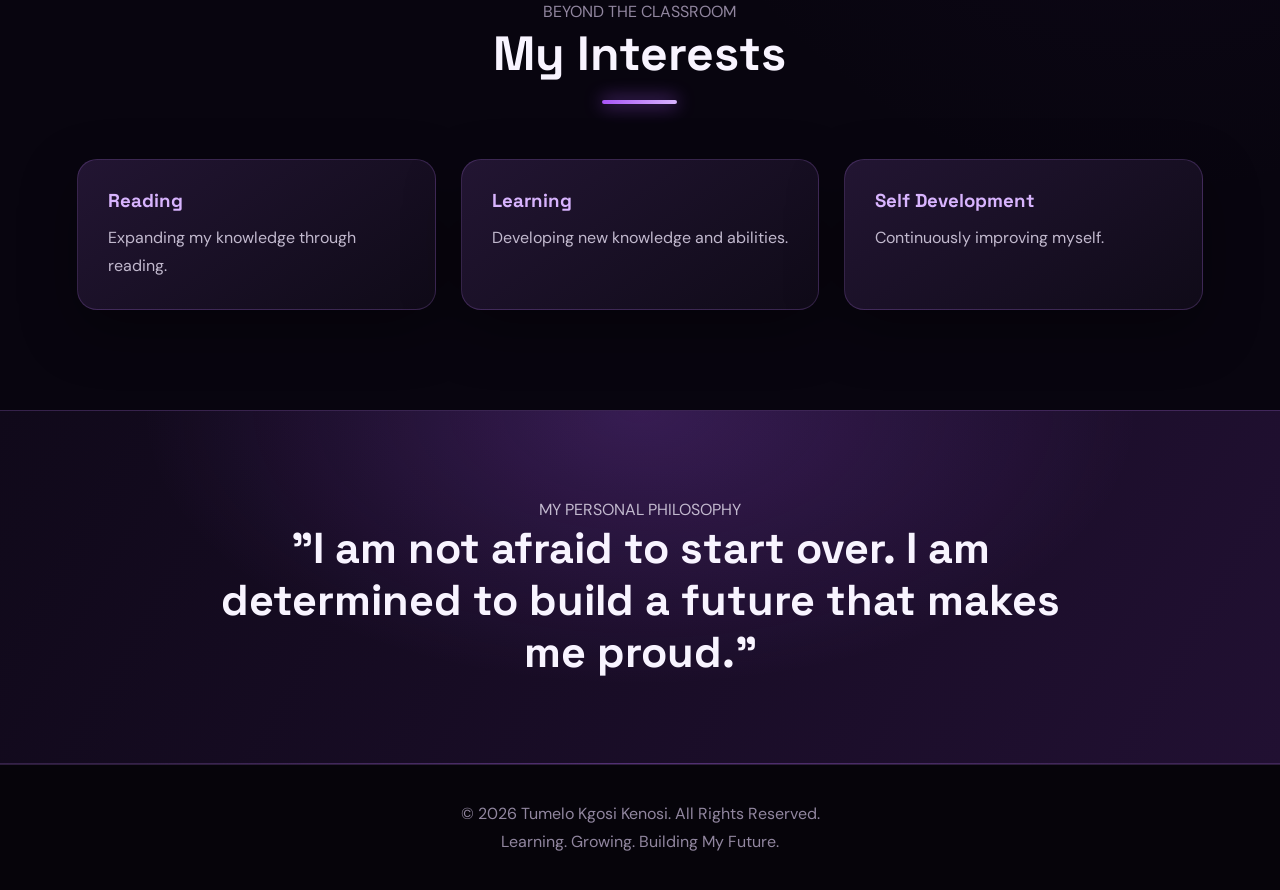
==== commit 0b1b7e9c: "Update index.html" ====
--- a/index.html
+++ b/index.html
@@ -68,7 +68,7 @@
         <div class="hero-image">
             <div class="image-placeholder">
                 <span>TK</span>
-                <p>Your professional photo goes here</p>
+                <img src="images/profile.png" alt="Tumelo Kgosi Kenosi">
             </div>
         </div>
 
--- a/style.css
+++ b/style.css
@@ -1,1031 +1,774 @@
 
-/* =================================
-   1. GENERAL WEBSITE SETTINGS
-================================= */
+@import url('https://fonts.googleapis.com/css2?family=DM+Sans:wght@400;500;600;700&family=Space+Grotesk:wght@400;500;600;700&display=swap');
+
+:root {
+    --black: #08050f;
+    --dark: #100a19;
+    --panel: #191126;
+    --panel-light: #241635;
+    --purple: #a855f7;
+    --purple-dark: #792acb;
+    --lavender: #d8b4fe;
+    --white: #f8f4ff;
+    --silver: #c2b9ce;
+    --muted: #91869f;
+    --border: rgba(192,132,252,.2);
+    --glow: 0 0 30px rgba(168,85,247,.25);
+    --shadow: 0 20px 55px rgba(0,0,0,.35);
+    --radius: 20px;
+    --transition: .35s ease;
+}
 
 * {
     margin: 0;
     padding: 0;
     box-sizing: border-box;
+}
+
+html {
     scroll-behavior: smooth;
+    scroll-padding-top: 100px;
+    scrollbar-color: var(--purple) var(--black);
 }
 
 body {
-    font-family: Arial, sans-serif;
-    background-color: #f5f7fa;
-    color: #263238;
+    font-family: 'DM Sans', sans-serif;
+    color: var(--white);
+    background:
+        radial-gradient(ellipse at 10% 10%, rgba(112,45,170,.15), transparent 35%),
+        radial-gradient(ellipse at 90% 45%, rgba(75,30,120,.12), transparent 35%),
+        var(--black);
     line-height: 1.7;
-}
-
-
-/* =================================
-   2. NAVIGATION BAR
-================================= */
+    overflow-x: hidden;
+}
+
+body::before {
+    content: "";
+    position: fixed;
+    inset: 0;
+    z-index: -1;
+    pointer-events: none;
+    opacity: .12;
+    background-image:
+        linear-gradient(rgba(255,255,255,.025) 1px, transparent 1px),
+        linear-gradient(90deg, rgba(255,255,255,.025) 1px, transparent 1px);
+    background-size: 45px 45px;
+}
+
+::selection {
+    background: var(--purple);
+    color: white;
+}
+
+a {
+    color: var(--lavender);
+    text-decoration: none;
+    transition: var(--transition);
+}
+
+a:hover {
+    color: white;
+}
+
+h1, h2, h3, h4 {
+    font-family: 'Space Grotesk', sans-serif;
+    color: var(--white);
+    line-height: 1.2;
+}
+
+p {
+    color: var(--silver);
+}
+
+img {
+    max-width: 100%;
+}
+
+/* HEADER AND NAVIGATION */
 
 header {
-    background-color: #0b1f3a;
-    padding: 18px 8%;
     position: sticky;
     top: 0;
     z-index: 1000;
+    background: rgba(8,5,15,.83);
+    backdrop-filter: blur(18px);
+    border-bottom: 1px solid var(--border);
+    transition: var(--transition);
+}
+
+header.scrolled {
+    background: rgba(8,5,15,.97);
+    box-shadow: 0 10px 35px rgba(0,0,0,.4);
 }
 
 .navbar {
-    display: flex;
-    justify-content: space-between;
-    align-items: center;
-}
-
-.logo {
-    color: white;
-    font-size: 28px;
-    font-weight: bold;
-    text-decoration: none;
-}
-
-.nav-links {
-    display: flex;
-    list-style: none;
-    gap: 25px;
-}
-
-.nav-links a {
-    color: white;
-    text-decoration: none;
-    font-size: 14px;
-    transition: 0.3s;
-}
-
-.nav-links a:hover {
-    color: #d5a94f;
-}
-
-
-/* =================================
-   3. HOMEPAGE / HERO SECTION
-================================= */
-
-.hero {
-    min-height: 85vh;
-    background: linear-gradient(
-        120deg,
-        #0b1f3a,
-        #173d63
-    );
-
+    width: min(1200px, 90%);
+    min-height: 82px;
+    margin: auto;
     display: flex;
     align-items: center;
     justify-content: space-between;
-    padding: 70px 10%;
-    gap: 40px;
+    gap: 25px;
+}
+
+.logo {
+    font-family: 'Space Grotesk', sans-serif;
+    font-size: 1.15rem;
+    font-weight: 700;
+    letter-spacing: 1px;
+    color: white;
+}
+
+.logo:hover {
+    color: var(--lavender);
+    text-shadow: 0 0 20px var(--purple);
+}
+
+.nav-links {
+    display: flex;
+    align-items: center;
+    gap: 25px;
+    list-style: none;
+}
+
+.nav-links a {
+    color: var(--silver);
+    font-size: .9rem;
+    font-weight: 600;
+    position: relative;
+    padding: 10px 0;
+}
+
+.nav-links a::after {
+    content: "";
+    position: absolute;
+    bottom: 0;
+    left: 0;
+    height: 2px;
+    width: 0;
+    background: linear-gradient(90deg,var(--purple),var(--lavender));
+    box-shadow: 0 0 12px var(--purple);
+    transition: var(--transition);
+}
+
+.nav-links a:hover {
+    color: white;
+}
+
+.nav-links a:hover::after {
+    width: 100%;
+}
+
+.menu-toggle {
+    display: none;
+    border: 1px solid var(--border);
+    background: var(--panel);
+    color: white;
+    padding: 9px 14px;
+    font-size: 1.4rem;
+    border-radius: 10px;
+    cursor: pointer;
+}
+
+/* GENERAL SECTIONS */
+
+.section {
+    width: min(1150px, 88%);
+    margin: auto;
+    padding: 100px 0;
+}
+
+.section-heading {
+    text-align: center;
+    margin-bottom: 55px;
+}
+
+.section-heading h2 {
+    font-size: clamp(2rem, 5vw, 3rem);
+    margin-bottom: 15px;
+}
+
+.section-heading h2::after {
+    content: "";
+    display: block;
+    width: 75px;
+    height: 4px;
+    margin: 17px auto;
+    border-radius: 10px;
+    background: linear-gradient(90deg,var(--purple),var(--lavender));
+    box-shadow: 0 0 18px var(--purple);
+}
+
+.section-heading p {
+    color: var(--muted);
+}
+
+/* HERO SECTION */
+
+.hero {
+    min-height: 88vh;
+    padding: 90px 8%;
+    display: flex;
+    align-items: center;
+    justify-content: center;
+    gap: 65px;
+    position: relative;
+    isolation: isolate;
+    overflow: hidden;
+    background:
+        radial-gradient(ellipse at 80% 30%, rgba(168,85,247,.27), transparent 30%),
+        radial-gradient(ellipse at 15% 90%, rgba(91,33,145,.23), transparent 35%),
+        linear-gradient(125deg,#08050f,#170d25 55%,#29113f);
+}
+
+.hero::before {
+    content: "";
+    position: absolute;
+    width: 400px;
+    height: 400px;
+    right: -120px;
+    top: -140px;
+    border: 1px solid rgba(216,180,254,.2);
+    border-radius: 50%;
+    box-shadow:
+        0 0 0 35px rgba(168,85,247,.035),
+        0 0 0 75px rgba(168,85,247,.025);
+    z-index: -1;
+    animation: orbit 20s linear infinite;
 }
 
 .hero-content {
     max-width: 650px;
-    color: white;
+    animation: fadeUp 1s ease both;
 }
 
 .intro {
-    color: #d5a94f;
-    letter-spacing: 3px;
-    font-size: 13px;
-    font-weight: bold;
+    color: var(--lavender);
+    font-weight: 700;
+    text-transform: uppercase;
+    letter-spacing: 4px;
+    font-size: .85rem;
     margin-bottom: 20px;
 }
 
 .hero h1 {
-    font-size: 55px;
-    line-height: 1.2;
-    margin-bottom: 20px;
-}
-
-.hero h1 span {
-    color: #d5a94f;
+    font-size: clamp(2.8rem, 7vw, 5.5rem);
+    font-weight: 700;
+    letter-spacing: -3px;
+    margin-bottom: 15px;
+}
+
+.hero h1 span,
+.highlight {
+    background: linear-gradient(100deg,#a855f7,#e9d5ff,#b77af2);
+    background-clip: text;
+    -webkit-background-clip: text;
+    -webkit-text-fill-color: transparent;
 }
 
 .hero h2 {
-    font-size: 20px;
-    margin-bottom: 20px;
-    font-weight: normal;
+    font-size: clamp(1.2rem,3vw,1.8rem);
+    color: #d0c6dc;
+    margin-bottom: 22px;
 }
 
 .hero-description {
-    color: #dce5ef;
+    max-width: 570px;
+    font-size: 1.05rem;
     margin-bottom: 30px;
-    max-width: 550px;
-}
-
-.btn {
-    display: inline-block;
-    background-color: #d5a94f;
-    color: #0b1f3a;
-    padding: 13px 25px;
-    border-radius: 5px;
-    text-decoration: none;
-    font-weight: bold;
-    transition: 0.3s;
-}
-
-.btn:hover {
-    background-color: white;
-    transform: translateY(-3px);
-}
-
-
-/* =================================
-   4. PROFILE IMAGE PLACEHOLDER
-================================= */
+}
 
 .hero-image {
+    width: 330px;
+    height: 420px;
+    border-radius: 30px;
+    padding: 8px;
+    background: linear-gradient(140deg,var(--purple),var(--lavender),transparent);
+    box-shadow: 0 0 50px rgba(168,85,247,.3);
+    animation: float 5s ease-in-out infinite;
+}
+
+.hero-image img,
+.image-placeholder {
+    width: 100%;
+    height: 100%;
+    border-radius: 24px;
+    object-fit: cover;
+    background: var(--panel);
+}
+
+.image-placeholder {
     display: flex;
     justify-content: center;
     align-items: center;
-}
-
-.image-placeholder {
-    width: 260px;
-    height: 300px;
-    border: 3px solid #d5a94f;
-    border-radius: 15px;
-    background-color: #203d5b;
-    color: white;
-    display: flex;
-    flex-direction: column;
+    color: var(--lavender);
+    text-align: center;
+    padding: 25px;
+}
+
+/* BUTTONS */
+
+.btn,
+.cv-button {
+    display: inline-flex;
+    justify-content: center;
     align-items: center;
-    justify-content: center;
+    padding: 13px 28px;
+    margin: 8px 8px 8px 0;
+    border: 1px solid rgba(233,213,255,.4);
+    border-radius: 50px;
+    color: white;
+    font-weight: 700;
+    background: linear-gradient(110deg,#792acb,#a855f7 55%,#c084fc);
+    box-shadow: 0 9px 28px rgba(124,45,190,.32);
+    transition: transform .3s ease, box-shadow .3s ease;
+}
+
+.btn:hover,
+.cv-button:hover {
+    color: white;
+    transform: translateY(-5px);
+    box-shadow: 0 14px 38px rgba(168,85,247,.5);
+}
+
+/* ABOUT AND INTERESTS */
+
+.about-content {
+    padding: 35px;
+    border: 1px solid var(--border);
+    border-radius: var(--radius);
+    background: linear-gradient(145deg,var(--panel-light),var(--dark));
+    box-shadow: var(--shadow);
+}
+
+.interest-grid,
+.skills-grid,
+.professional-grid,
+.projects-grid,
+.resource-grid {
+    display: grid;
+    grid-template-columns: repeat(auto-fit,minmax(230px,1fr));
+    gap: 25px;
+}
+
+.interest-card,
+.portfolio-skill,
+.professional-card,
+.project-card,
+.resource-card,
+.stage-card {
+    position: relative;
+    overflow: hidden;
+    padding: 30px;
+    border-radius: var(--radius);
+    border: 1px solid var(--border);
+    background: linear-gradient(145deg,rgba(36,22,53,.95),rgba(16,11,25,.97));
+    box-shadow: var(--shadow);
+    transition: transform .35s ease, border-color .35s ease, box-shadow .35s ease;
+}
+
+.interest-card::before,
+.portfolio-skill::before,
+.professional-card::before,
+.project-card::before,
+.resource-card::before,
+.stage-card::before {
+    content: "";
+    position: absolute;
+    inset: 0;
+    pointer-events: none;
+    background: radial-gradient(circle at 50% 0%,rgba(168,85,247,.2),transparent 65%);
+    opacity: 0;
+    transition: var(--transition);
+}
+
+.interest-card:hover,
+.portfolio-skill:hover,
+.professional-card:hover,
+.project-card:hover,
+.resource-card:hover,
+.stage-card:hover {
+    transform: translateY(-10px);
+    border-color: rgba(216,180,254,.65);
+    box-shadow: 0 25px 55px rgba(0,0,0,.4),var(--glow);
+}
+
+.interest-card:hover::before,
+.portfolio-skill:hover::before,
+.professional-card:hover::before,
+.project-card:hover::before,
+.resource-card:hover::before,
+.stage-card:hover::before {
+    opacity: 1;
+}
+
+.interest-card h3,
+.portfolio-skill h3,
+.professional-card h3,
+.project-card h3,
+.resource-card h3,
+.stage-card h3 {
+    margin-bottom: 12px;
+    color: var(--lavender);
+}
+
+/* CV AND DOCUMENT SECTIONS */
+
+.cv-hero,
+.blog-hero {
     text-align: center;
-}
-
-.image-placeholder span {
-    font-size: 75px;
-    font-weight: bold;
-    color: #d5a94f;
-}
-
-.image-placeholder p {
-    font-size: 12px;
-    padding: 10px;
-}
-
-
-/* =================================
-   5. GENERAL SECTIONS
-================================= */
-
-.section {
-    padding: 80px 10%;
-}
-
-.section-heading {
+    padding: 80px 8%;
+    background: radial-gradient(ellipse at center,rgba(168,85,247,.22),transparent 65%);
+}
+
+.cv-hero h1,
+.blog-hero h1 {
+    font-size: clamp(2.4rem,6vw,4rem);
+    margin-bottom: 15px;
+}
+
+.cv-container,
+.blog-container,
+.group-container,
+.skills-container,
+.resources-container {
+    width: min(1050px,88%);
+    margin: auto;
+    padding: 65px 0;
+}
+
+.cv-section,
+.cv-item,
+.blog-post,
+.group-intro,
+.skills-section,
+.skills-intro,
+.resource-section {
+    margin-bottom: 28px;
+    padding: 32px;
+    border: 1px solid var(--border);
+    border-radius: var(--radius);
+    background: linear-gradient(145deg,var(--panel-light),var(--dark));
+    box-shadow: var(--shadow);
+}
+
+.cv-section h2,
+.skills-section h2,
+.resource-section h2 {
+    color: var(--lavender);
+    margin-bottom: 20px;
+}
+
+.cv-item h3,
+.blog-post h2 {
+    margin-bottom: 10px;
+}
+
+.institution,
+.placeholder,
+.blog-date {
+    color: var(--muted);
+}
+
+.cv-list {
+    padding-left: 22px;
+    color: var(--silver);
+}
+
+.cv-list li {
+    margin: 9px 0;
+}
+
+.cv-skills,
+.skills-grid {
+    display: grid;
+    grid-template-columns: repeat(auto-fit,minmax(190px,1fr));
+    gap: 15px;
+}
+
+.skill {
+    display: inline-block;
+    padding: 9px 16px;
+    margin: 5px;
+    border-radius: 50px;
+    color: var(--lavender);
+    background: rgba(168,85,247,.13);
+    border: 1px solid var(--border);
+}
+
+/* GROUP WORK */
+
+.stage-card {
+    margin-bottom: 25px;
+}
+
+.stage-number,
+.project-number {
+    display: inline-block;
+    color: var(--lavender);
+    padding: 7px 14px;
+    margin-bottom: 15px;
+    border-radius: 50px;
+    background: rgba(168,85,247,.15);
+    border: 1px solid var(--border);
+}
+
+.reflection-box {
+    padding: 20px;
+    margin-top: 20px;
+    border-radius: 14px;
+    background: rgba(112,45,170,.12);
+    border: 1px solid var(--border);
+}
+
+/* LETTER AND EMAIL */
+
+.letter-container,
+.email-container {
+    width: min(850px,90%);
+    margin: 65px auto;
+}
+
+.letter-paper,
+.email-paper {
+    padding: clamp(25px,5vw,55px);
+    background: #f5f0fa;
+    color: #241a2d;
+    border-radius: 16px;
+    box-shadow: 0 25px 70px rgba(0,0,0,.45);
+}
+
+.letter-paper p,
+.email-paper p,
+.email-paper strong,
+.letter-paper h2 {
+    color: #30243b;
+}
+
+.email-field {
+    padding: 12px 0;
+    border-bottom: 1px solid #d8cce5;
+    color: #51435f;
+}
+
+/* RESOURCES */
+
+.resource-card a {
+    display: inline-block;
+    margin-top: 15px;
+    color: var(--lavender);
+    font-weight: 700;
+}
+
+.resource-card a:hover {
+    color: white;
+    text-decoration: underline;
+}
+
+/* QUOTE */
+
+.quote-section {
     text-align: center;
-    margin-bottom: 40px;
-}
-
-.section-heading p {
-    color: #bd9138;
-    font-size: 13px;
-    font-weight: bold;
-    letter-spacing: 2px;
-}
-
-.section-heading h2 {
-    color: #0b1f3a;
-    font-size: 35px;
-    margin-top: 8px;
-}
-
-.about-content {
+    padding: 85px 8%;
+    background:
+        radial-gradient(ellipse at 50% 0%,rgba(168,85,247,.22),transparent 55%),
+        linear-gradient(120deg,#10091a,#211032);
+    border-top: 1px solid var(--border);
+    border-bottom: 1px solid var(--border);
+}
+
+.quote-section h2 {
     max-width: 850px;
     margin: auto;
-    background-color: white;
-    padding: 35px;
-    border-radius: 10px;
-    box-shadow: 0 5px 20px rgba(0,0,0,0.06);
-}
-
-.about-content p {
-    margin-bottom: 18px;
-}
-
-
-/* =================================
-   6. INTEREST CARDS
-================================= */
-
-.interests {
-    background-color: #e9eef4;
-}
-
-.interest-grid {
-    display: grid;
-    grid-template-columns: repeat(3, 1fr);
-    gap: 25px;
-}
-
-.interest-card {
-    background-color: white;
-    padding: 30px;
-    border-radius: 10px;
+    font-size: clamp(1.6rem,4vw,2.7rem);
+    color: var(--white);
+}
+
+/* FOOTER */
+
+footer {
+    padding: 35px 8%;
     text-align: center;
-    border-bottom: 4px solid #d5a94f;
-    transition: 0.3s;
-}
-
-.interest-card:hover {
-    transform: translateY(-7px);
-    box-shadow: 0 8px 20px rgba(0,0,0,0.1);
-}
-
-.interest-card h3 {
-    color: #0b1f3a;
-    margin-bottom: 10px;
-}
-
-
-/* =================================
-   7. PERSONAL QUOTE
-================================= */
-
-.quote-section {
-    background-color: #0b1f3a;
-    color: white;
-    text-align: center;
-    padding: 70px 10%;
-}
-
-.quote-section p {
-    color: #d5a94f;
-    letter-spacing: 2px;
-    margin-bottom: 20px;
-    font-weight: bold;
-}
-
-.quote-section h2 {
-    max-width: 800px;
-    margin: auto;
-    font-size: 27px;
-    font-style: italic;
-}
-
-
-/* =================================
-   8. FOOTER
-================================= */
-
-footer {
-    background-color: #071629;
-    color: #dce5ef;
-    text-align: center;
-    padding: 25px;
-    font-size: 13px;
-}
-
-
-/* =================================
-   9. MOBILE RESPONSIVENESS
-================================= */
-
-@media (max-width: 850px) {
+    background: #06040a;
+    border-top: 1px solid var(--border);
+}
+
+footer p {
+    color: var(--muted);
+}
+
+/* BACK TO TOP */
+
+.back-to-top {
+    position: fixed;
+    right: 25px;
+    bottom: 25px;
+    z-index: 500;
+    width: 48px;
+    height: 48px;
+    display: flex;
+    justify-content: center;
+    align-items: center;
+    border-radius: 50%;
+    color: white;
+    background: linear-gradient(135deg,#792acb,#a855f7);
+    box-shadow: var(--glow);
+    transition: var(--transition);
+}
+
+.back-to-top:hover {
+    color: white;
+    transform: translateY(-6px);
+    box-shadow: 0 0 30px rgba(168,85,247,.6);
+}
+
+/* ANIMATIONS */
+
+@keyframes fadeUp {
+    from { opacity: 0; transform: translateY(35px); }
+    to { opacity: 1; transform: translateY(0); }
+}
+
+@keyframes float {
+    0%,100% { transform: translateY(0); }
+    50% { transform: translateY(-15px); }
+}
+
+@keyframes orbit {
+    from { transform: rotate(0); }
+    to { transform: rotate(360deg); }
+}
+
+.reveal {
+    opacity: 0;
+    transform: translateY(28px);
+    transition: opacity .75s ease,transform .75s ease;
+}
+
+.reveal.is-visible {
+    opacity: 1;
+    transform: translateY(0);
+}
+
+#scroll-progress {
+    position: fixed;
+    top: 0;
+    left: 0;
+    z-index: 2000;
+    height: 3px;
+    width: 0;
+    background: linear-gradient(90deg,#792acb,#e9d5ff);
+    box-shadow: 0 0 14px var(--purple);
+}
+
+#cursor-glow {
+    position: fixed;
+    z-index: 0;
+    width: 260px;
+    height: 260px;
+    border-radius: 50%;
+    pointer-events: none;
+    background: radial-gradient(circle,rgba(168,85,247,.1),transparent 70%);
+    transform: translate(-50%,-50%);
+}
+
+a:focus-visible,
+button:focus-visible {
+    outline: 3px solid var(--lavender);
+    outline-offset: 4px;
+}
+
+/* RESPONSIVE DESIGN */
+
+@media(max-width:900px) {
+    .menu-toggle {
+        display: block;
+    }
+
+    .navbar {
+        position: relative;
+    }
+
+    .nav-links {
+        display: none;
+        position: absolute;
+        top: 100%;
+        left: 0;
+        right: 0;
+        padding: 20px;
+        flex-direction: column;
+        align-items: stretch;
+        gap: 8px;
+        background: rgba(12,8,19,.98);
+        border: 1px solid var(--border);
+        border-radius: 18px;
+        box-shadow: var(--shadow);
+    }
+
+    .nav-links.is-open {
+        display: flex;
+        animation: fadeUp .3s ease;
+    }
+
+    .nav-links a {
+        display: block;
+        padding: 10px;
+    }
 
     .hero {
         flex-direction: column;
         text-align: center;
     }
 
+    .hero-description {
+        margin-left: auto;
+        margin-right: auto;
+    }
+}
+
+@media(max-width:600px) {
+    .section {
+        padding: 70px 0;
+    }
+
+    .hero {
+        min-height: auto;
+        padding: 80px 7%;
+    }
+
     .hero h1 {
-        font-size: 40px;
-    }
-
-    .interest-grid {
-        grid-template-columns: 1fr;
-    }
-
-    .navbar {
-        flex-direction: column;
-        gap: 15px;
-    }
-
-    .nav-links {
-        justify-content: center;
-        flex-wrap: wrap;
-        gap: 12px;
-    }
-
-}
-
-@media (max-width: 480px) {
-
-    .hero h1 {
-        font-size: 32px;
-    }
-
-    .hero h2 {
-        font-size: 17px;
-    }
-
-    .section {
-        padding: 55px 6%;
-    }
-
-    .about-content {
+        letter-spacing: -1px;
+    }
+
+    .hero-image {
+        width: min(280px,85vw);
+        height: 350px;
+    }
+
+    .about-content,
+    .cv-section,
+    .cv-item,
+    .blog-post,
+    .stage-card,
+    .resource-section {
         padding: 22px;
     }
 
-}
-
-
-/* BACK TO TOP BUTTON */
-
-.back-to-top {
-    position: fixed;
-    bottom: 25px;
-    right: 25px;
-    width: 45px;
-    height: 45px;
-    border: none;
-    border-radius: 50%;
-    background-color: #d5a94f;
-    color: #0b1f3a;
-    font-size: 25px;
-    font-weight: bold;
-    cursor: pointer;
-    opacity: 0;
-    visibility: hidden;
-    transition: 0.3s;
-    z-index: 999;
-}
-
-.back-to-top.show {
-    opacity: 1;
-    visibility: visible;
-}
-
-.back-to-top:hover {
-    background-color: #0b1f3a;
-    color: white;
-}
-
-/* ACTIVE NAVIGATION LINK */
-
-.nav-links a.active {
-    color: #d5a94f;
-}
-
-
-/* =================================
-   CV PAGE STYLING
-================================= */
-
-.cv-hero {
-    background: linear-gradient(120deg, #0b1f3a, #173d63);
-    color: white;
-    text-align: center;
-    padding: 75px 20px;
-}
-
-.cv-hero p:first-child {
-    color: #d5a94f;
-    letter-spacing: 3px;
-    font-size: 13px;
-}
-
-.cv-hero h1 {
-    font-size: 40px;
-    margin: 15px 0;
-}
-
-.cv-hero h2 {
-    color: #d5a94f;
-    font-size: 24px;
-}
-
-.cv-container {
-    max-width: 950px;
-    margin: 50px auto;
-    padding: 0 25px;
-}
-
-.cv-section {
-    background: white;
-    padding: 30px;
-    margin-bottom: 25px;
-    border-radius: 10px;
-    box-shadow: 0 5px 18px rgba(0,0,0,0.05);
-}
-
-.cv-section h2 {
-    color: #0b1f3a;
-    border-bottom: 2px solid #d5a94f;
-    padding-bottom: 10px;
-    margin-bottom: 20px;
-}
-
-.cv-item {
-    margin-bottom: 15px;
-}
-
-.cv-item h3 {
-    color: #173d63;
-    margin-bottom: 5px;
-}
-
-.institution {
-    font-weight: bold;
-    color: #bd9138;
-}
-
-.placeholder {
-    color: #777;
-    font-style: italic;
-    margin-top: 10px;
-}
-
-.cv-skills {
-    display: grid;
-    grid-template-columns: repeat(2, 1fr);
-    gap: 20px;
-}
-
-.skill {
-    background: #f0f3f7;
-    padding: 20px;
-    border-radius: 8px;
-}
-
-.skill h3 {
-    color: #173d63;
-    margin-bottom: 8px;
-}
-
-.cv-list {
-    padding-left: 25px;
-}
-
-.cv-list li {
-    margin-bottom: 10px;
-}
-
-.cv-button {
-    text-align: center;
-    margin: 40px 0;
-}
-
-@media (max-width: 600px) {
-    .cv-skills {
-        grid-template-columns: 1fr;
-    }
-
-    .cv-hero h1 {
-        font-size: 30px;
-    }
-
-    .cv-section {
-        padding: 20px;
-    }
-}
-
-
-/* =================================
-   ACADEMIC BLOG PAGE
-================================= */
-
-.blog-hero {
-    background: linear-gradient(120deg, #0b1f3a, #173d63);
-    color: white;
-    text-align: center;
-    padding: 75px 20px;
-}
-
-.blog-hero p:first-child {
-    color: #d5a94f;
-    font-size: 13px;
-    letter-spacing: 3px;
-    font-weight: bold;
-}
-
-.blog-hero h1 {
-    font-size: 42px;
-    margin: 15px 0;
-}
-
-.blog-container {
-    max-width: 900px;
-    margin: 50px auto;
-    padding: 0 25px;
-}
-
-.blog-post {
-    background: white;
-    padding: 45px;
-    border-radius: 10px;
-    box-shadow: 0 5px 20px rgba(0,0,0,0.06);
-    margin-bottom: 35px;
-}
-
-.blog-category {
-    color: #bd9138;
-    font-size: 12px;
-    font-weight: bold;
-    letter-spacing: 2px;
-}
-
-.blog-post h2 {
-    color: #0b1f3a;
-    font-size: 30px;
-    margin: 12px 0;
-}
-
-.blog-date {
-    color: #777;
-    font-size: 13px;
-    margin-bottom: 30px;
-}
-
-.blog-content h3 {
-    color: #173d63;
-    margin: 25px 0 10px;
-}
-
-.blog-content p {
-    margin-bottom: 18px;
-    text-align: justify;
-}
-
-.blog-container > .btn {
-    display: block;
-    width: fit-content;
-    margin: auto;
-}
-
-@media (max-width: 600px) {
-
-    .blog-post {
-        padding: 25px;
-    }
-
-    .blog-hero h1 {
-        font-size: 30px;
-    }
-
-}
-
-
-/* =================================
-   GROUP WORK PAGE
-================================= */
-
-.group-container {
-    max-width: 950px;
-    margin: 50px auto;
-    padding: 0 25px;
-}
-
-.group-intro {
-    background: white;
-    padding: 35px;
-    margin-bottom: 30px;
-    border-radius: 10px;
-    box-shadow: 0 5px 18px rgba(0,0,0,0.05);
-}
-
-.group-intro h2 {
-    color: #0b1f3a;
-    border-bottom: 2px solid #d5a94f;
-    padding-bottom: 12px;
-    margin-bottom: 20px;
-}
-
-.group-intro p {
-    margin-bottom: 15px;
-    text-align: justify;
-}
-
-.stage-card {
-    background: white;
-    padding: 35px;
-    margin-bottom: 25px;
-    border-radius: 10px;
-    border-left: 5px solid #d5a94f;
-    box-shadow: 0 5px 18px rgba(0,0,0,0.05);
-}
-
-.stage-number {
-    display: inline-block;
-    color: #bd9138;
-    font-size: 14px;
-    font-weight: bold;
-    margin-bottom: 10px;
-}
-
-.stage-card h2 {
-    color: #0b1f3a;
-    font-size: 27px;
-}
-
-.stage-card h3 {
-    color: #173d63;
-    margin: 10px 0 15px;
-}
-
-.stage-card > p {
-    margin-bottom: 20px;
-    text-align: justify;
-}
-
-.reflection-box {
-    background: #edf2f7;
-    padding: 20px;
-    border-radius: 8px;
-    margin-top: 20px;
-}
-
-.reflection-box strong {
-    color: #0b1f3a;
-    display: block;
-    margin-bottom: 10px;
-}
-
-.reflection-box p {
-    color: #555;
-    font-style: italic;
-}
-
-@media (max-width: 600px) {
-
-    .stage-card,
-    .group-intro {
-        padding: 22px;
-    }
-
-    .stage-card h2 {
-        font-size: 23px;
-    }
-
-}
-
-
-/* =================================
-   SKILLS AND PROJECTS PAGE
-================================= */
-
-.skills-container {
-    max-width: 1100px;
-    margin: 50px auto;
-    padding: 0 25px;
-}
-
-.skills-intro {
-    background: white;
-    padding: 35px;
-    margin-bottom: 35px;
-    border-radius: 10px;
-    box-shadow: 0 5px 18px rgba(0,0,0,0.05);
-}
-
-.skills-intro h2,
-.skills-section h2 {
-    color: #0b1f3a;
-    margin-bottom: 20px;
-}
-
-.skills-intro h2 {
-    border-bottom: 2px solid #d5a94f;
-    padding-bottom: 12px;
-}
-
-.skills-intro p {
-    text-align: justify;
-}
-
-.skills-section {
-    margin-bottom: 45px;
-}
-
-.skills-section > h2 {
-    font-size: 27px;
-    margin-bottom: 25px;
-}
-
-.skills-grid,
-.professional-grid,
-.projects-grid {
-    display: grid;
-    grid-template-columns: repeat(3, 1fr);
-    gap: 22px;
-}
-
-.portfolio-skill,
-.professional-card,
-.project-card {
-    background: white;
-    padding: 28px;
-    border-radius: 10px;
-    box-shadow: 0 5px 18px rgba(0,0,0,0.05);
-    transition: 0.3s;
-}
-
-.portfolio-skill:hover,
-.professional-card:hover,
-.project-card:hover {
-    transform: translateY(-5px);
-}
-
-.skill-icon {
-    width: 45px;
-    height: 45px;
-    display: flex;
-    align-items: center;
-    justify-content: center;
-    background: #0b1f3a;
-    color: #d5a94f;
-    font-weight: bold;
-    border-radius: 8px;
-    margin-bottom: 18px;
-}
-
-.portfolio-skill h3,
-.professional-card h3,
-.project-card h3 {
-    color: #173d63;
-    margin-bottom: 12px;
-}
-
-.portfolio-skill p,
-.professional-card p,
-.project-card p {
-    color: #555;
-    font-size: 14px;
-}
-
-.skill-status,
-.project-status {
-    display: inline-block;
-    margin-top: 18px;
-    padding: 6px 12px;
-    background: #edf2f7;
-    color: #173d63;
-    border-radius: 20px;
-    font-size: 11px;
-    font-weight: bold;
-}
-
-.project-intro {
-    margin-bottom: 22px;
-    color: #555;
-}
-
-.project-number {
-    color: #bd9138;
-    font-size: 12px;
-    font-weight: bold;
-    letter-spacing: 2px;
-    margin-bottom: 15px;
-}
-
-@media (max-width: 800px) {
-
-    .skills-grid,
-    .professional-grid,
-    .projects-grid {
-        grid-template-columns: repeat(2, 1fr);
-    }
-
-}
-
-@media (max-width: 550px) {
-
-    .skills-grid,
-    .professional-grid,
-    .projects-grid {
-        grid-template-columns: 1fr;
-    }
-
-    .skills-intro {
-        padding: 23px;
-    }
-
-}
-
-
-/* =================================
-   APPLICATION LETTER PAGE
-================================= */
-
-.letter-container {
-    max-width: 900px;
-    margin: 50px auto;
-    padding: 0 25px;
-}
-
-.letter-paper {
-    background: white;
-    padding: 55px;
-    border-radius: 8px;
-    box-shadow: 0 5px 25px rgba(0,0,0,0.08);
-    line-height: 1.9;
-}
-
-.letter-paper h2 {
-    color: #0b1f3a;
-    font-size: 25px;
-    margin-bottom: 3px;
-}
-
-.letter-subtitle {
-    color: #bd9138;
-    font-size: 14px;
-    margin-bottom: 20px;
-}
-
-.letter-paper hr {
-    border: none;
-    border-top: 2px solid #d5a94f;
-    margin-bottom: 25px;
-}
-
-.letter-paper p {
-    margin-bottom: 20px;
-    text-align: justify;
-}
-
-.letter-paper h3 {
-    color: #173d63;
-    font-size: 16px;
-    margin: 25px 0;
-}
-
-.signature {
-    margin-top: 25px;
-}
-
-@media (max-width: 600px) {
-
-    .letter-paper {
-        padding: 25px;
-    }
-
-    .letter-paper h2 {
-        font-size: 21px;
-    }
-
-}
-
-
-/* =================================
-   PROFESSIONAL EMAIL PAGE
-================================= */
-
-.email-paper {
-    background: white;
-    padding: 40px;
-    border-radius: 10px;
-    box-shadow: 0 5px 20px rgba(0,0,0,0.06);
-    line-height: 1.8;
-}
-
-.email-paper h2 {
-    color: #0b1f3a;
-    margin-bottom: 25px;
-}
-
-.email-field {
-    display: flex;
-    gap: 12px;
-    padding: 12px 0;
-    border-bottom: 1px solid #e5e9ef;
-    flex-wrap: wrap;
-}
-
-.email-field strong {
-    color: #173d63;
-    min-width: 75px;
-}
-
-.email-paper hr {
-    border: none;
-    border-top: 2px solid #d5a94f;
-    margin: 25px 0;
-}
-
-.email-paper > p {
-    margin-bottom: 18px;
-}
-
-.attachment-note {
-    background: #edf2f7;
-    padding: 20px;
-    margin-top: 25px;
-    border-radius: 8px;
-}
-
-.attachment-note strong {
-    color: #0b1f3a;
-}
-
-@media (max-width: 600px) {
-
-    .email-paper {
-        padding: 23px;
-    }
-
-}
-
-
-/* STUDY RESOURCES PAGE */
-
-.resources-container {
-    width: 90%;
-    max-width: 1100px;
-    margin: 40px auto;
-}
-
-.resource-intro {
-    text-align: center;
-    margin-bottom: 45px;
-}
-
-.resource-intro p {
-    max-width: 800px;
-    margin: 15px auto;
-    line-height: 1.8;
-    color: #555;
-}
-
-.resource-section {
-    margin-bottom: 45px;
-}
-
-.resource-section h2 {
-    color: #14213d;
-    margin-bottom: 20px;
-}
-
-.resource-grid {
-    display: grid;
-    grid-template-columns: repeat(auto-fit, minmax(230px, 1fr));
-    gap: 20px;
-}
-
-.resource-card {
-    background: #ffffff;
-    padding: 25px;
-    border-radius: 10px;
-    border: 1px solid #e1e1e1;
-    box-shadow: 0 4px 12px rgba(0, 0, 0, 0.05);
-    margin-bottom: 18px;
-}
-
-.resource-card h3 {
-    color: #14213d;
-    margin-bottom: 12px;
-}
-
-.resource-card p {
-    color: #555;
-    line-height: 1.7;
-    margin-bottom: 12px;
-}
-
-.resource-card a {
-    color: #b38b35;
-    font-weight: bold;
-    text-decoration: none;
-}
-
-.resource-card a:hover {
-    text-decoration: underline;
-}
-
-.learning-message {
-    background: #14213d;
-    color: white;
-    text-align: center;
-    padding: 40px 25px;
-    border-radius: 10px;
-    margin: 50px 0;
-}
-
-.learning-message p {
-    line-height: 1.8;
-    max-width: 750px;
-    margin: 15px auto;
-}
-
-.learning-message h3 {
-    color: #e0b653;
-    margin-top: 20px;
-}
-
-@media (max-width: 600px) {
-    .resources-container {
-        width: 92%;
-    }
-
-    .resource-card {
-        padding: 20px;
-    }
-
-    .learning-message {
-        padding: 30px 18px;
-    }
-}
+    .btn,
+    .cv-button {
+        width: 100%;
+    }
+}
+
+@media(prefers-reduced-motion:reduce) {
+    *,*::before,*::after {
+        animation-duration: .01ms !important;
+        transition-duration: .01ms !important;
+        scroll-behavior: auto !important;
+    }
+
+    .reveal {
+        opacity: 1;
+        transform: none;
+    }
+}
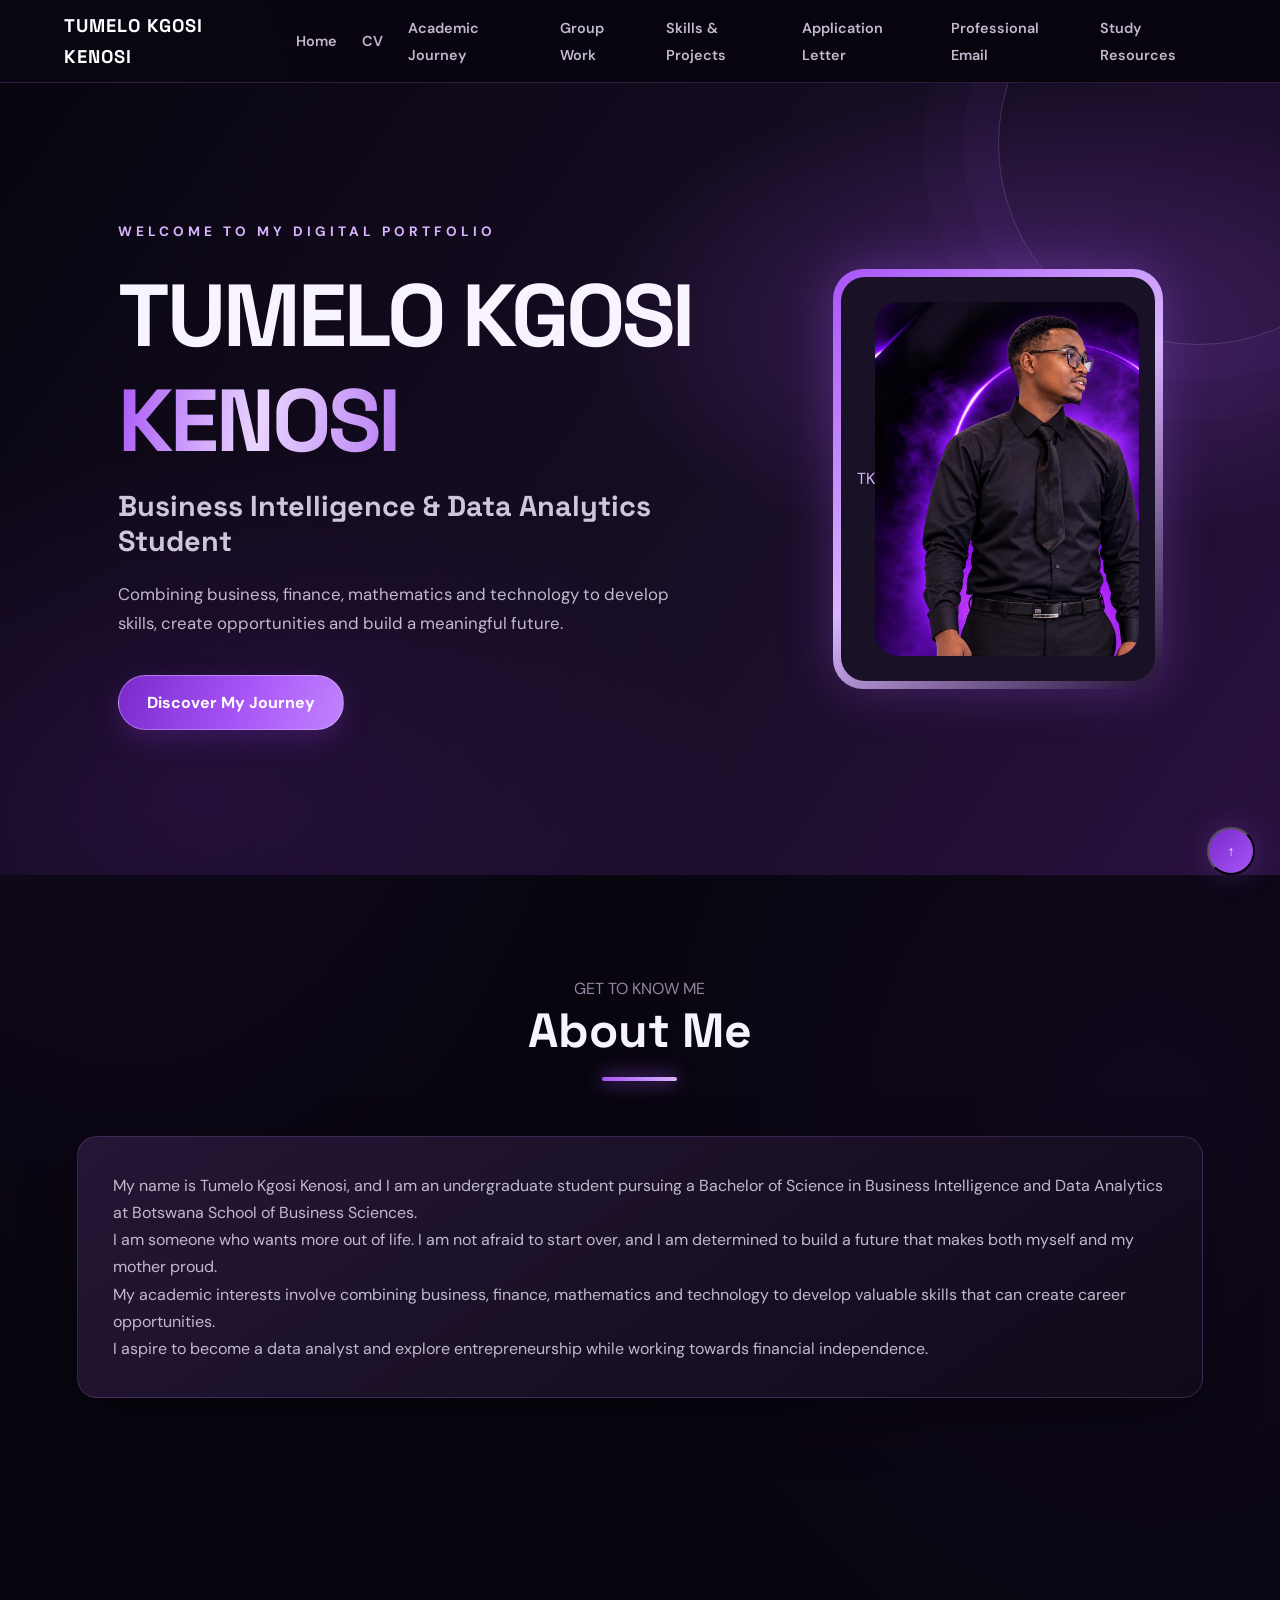
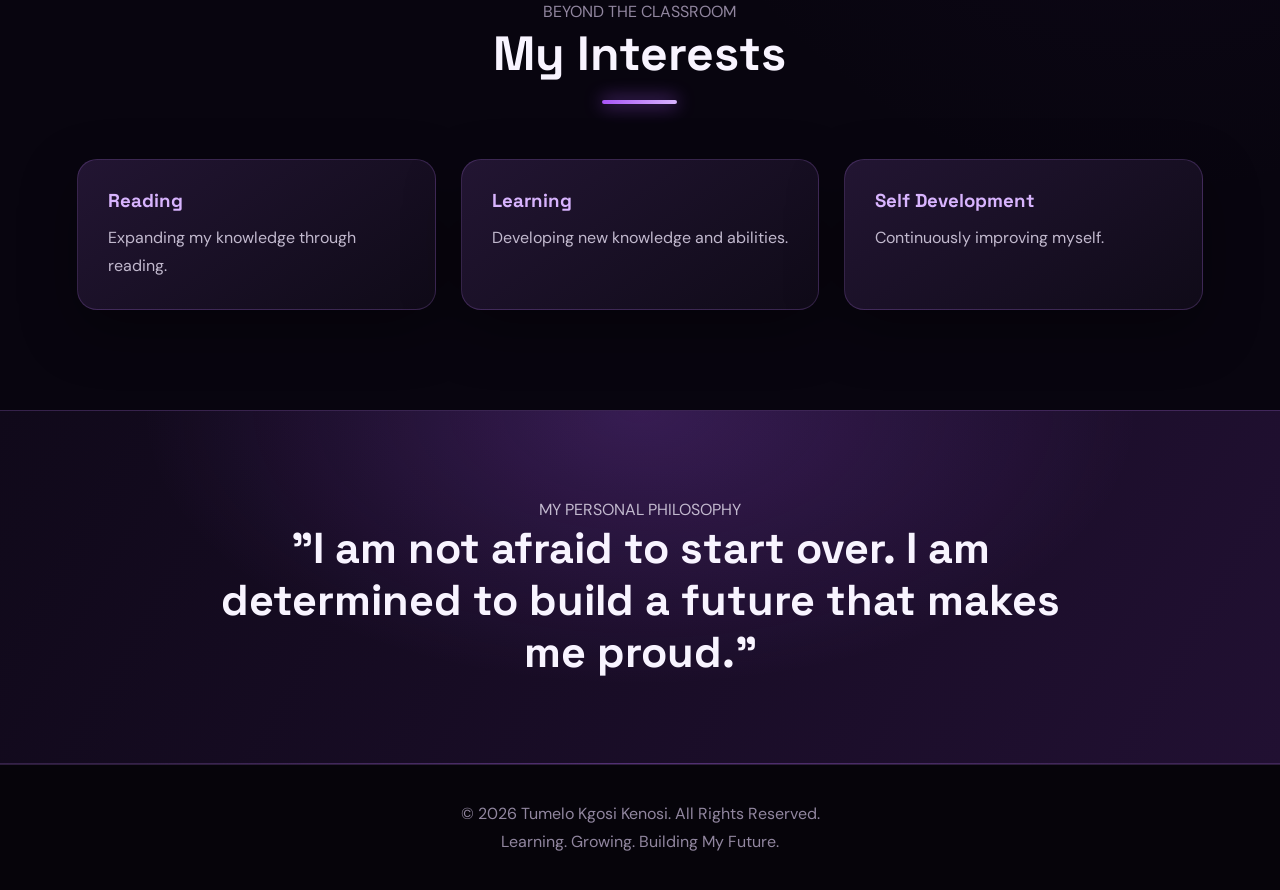
==== commit 8b78bfea: "Update index.html" ====
--- a/index.html
+++ b/index.html
@@ -68,7 +68,7 @@
         <div class="hero-image">
             <div class="image-placeholder">
                 <span>TK</span>
-                <img src="images/profile.png" alt="Tumelo Kgosi Kenosi">
+                <img src="images/tumelo16.png" alt="Tumelo Kgosi Kenosi">
             </div>
         </div>
 
